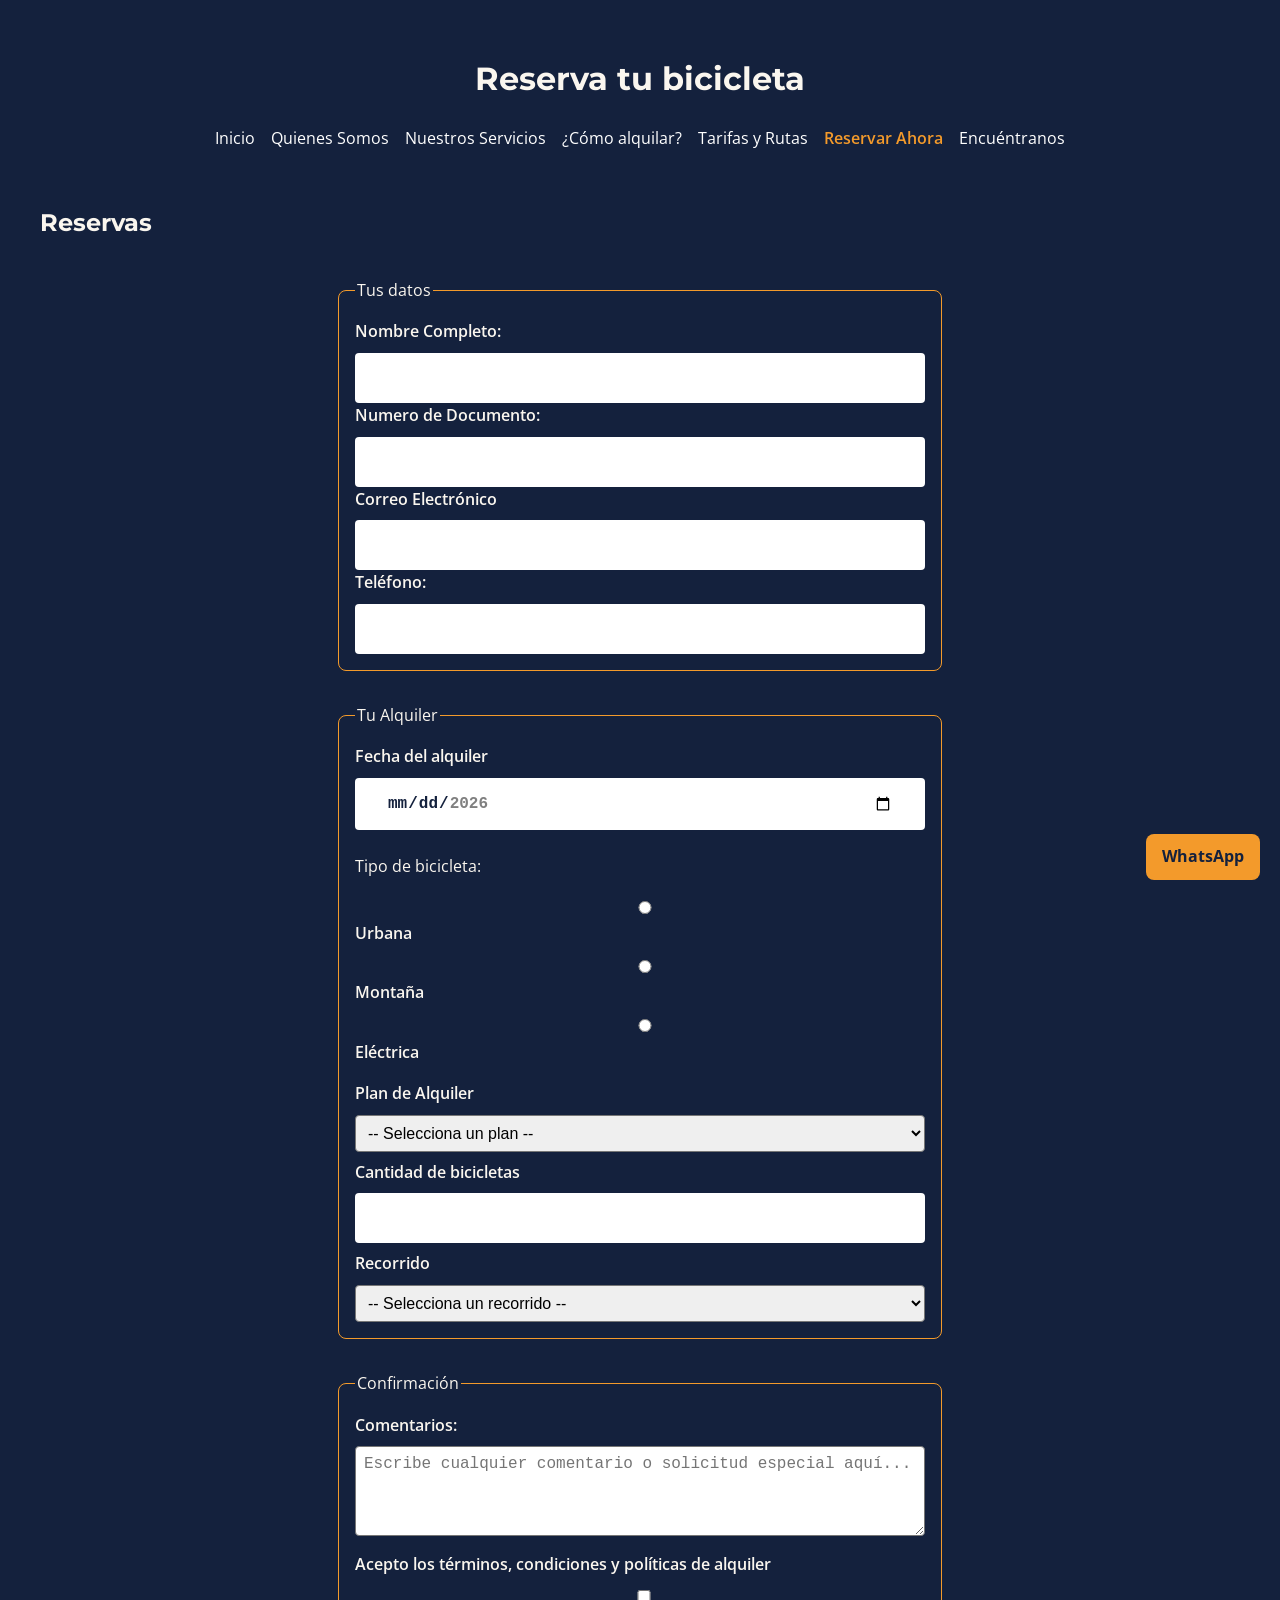
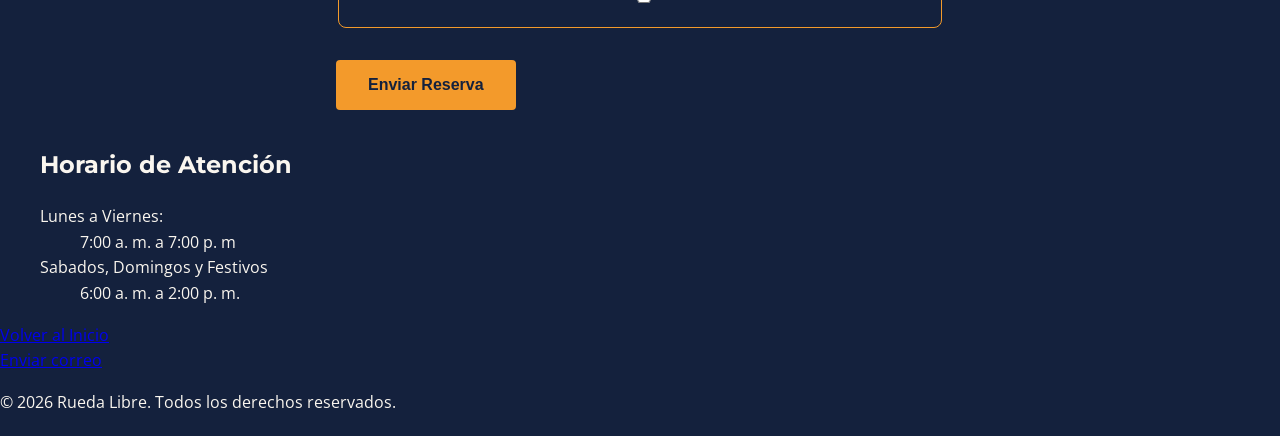
==== paginas/reservas.html @ 311f5eb1 "style: v1.0 Organiza Tarjetas y Horarios" ====
<!doctype html>
<html lang="es">

<head>
    <meta charset="UTF-8" />
    <meta name="viewport" content="width=device-width, initial-scale=1.0" />
    <title>Reservas</title>

    <!-- Montserrat Font -->
    <link rel="preconnect" href="https://fonts.googleapis.com">
    <link rel="preconnect" href="https://fonts.gstatic.com" crossorigin>
    <link href="https://fonts.googleapis.com/css2?family=Montserrat:ital,wght@0,100..900;1,100..900&display=swap" rel="stylesheet">

    <!-- Open Sans Font -->
    <link rel="preconnect" href="https://fonts.googleapis.com">
    <link rel="preconnect" href="https://fonts.gstatic.com" crossorigin>
    <link href="https://fonts.googleapis.com/css2?family=Montserrat:ital,wght@0,100..900;1,100..900&family=Open+Sans:ital,wght@0,300..800;1,300..800&display=swap" rel="stylesheet">

    <link rel="stylesheet" href="../css/styles.css">
</head>

<body>
    <header>
        <h1>Reserva tu bicicleta</h1>
        <nav>
            <ul id="menu">
                <li><a href="../index.html">Inicio</a></li>
                <li><a href="../#quienes-somos">Quienes Somos</a></li>
                <li><a href="../#servicios"> Nuestros Servicios</a></li>
                <li><a href="../#como-alquilar">¿Cómo alquilar?</a></li>
                <li><a href="./tarifas.html">Tarifas y Rutas</a></li>
                <li><a href="./reservas.html" class="active">Reservar Ahora</a></li>
                <li><a href="../#encuentranos">Encuéntranos</a></li>
            </ul>
        </nav>
    </header>
    <main id="reservas">
        

        <section id="form-reservas">
            <h2>Reservas</h2>
            <form action="#" method="post">
                <!-- Grupo 1 / Fieldset1 -->
                <fieldset>
                    <legend>Tus datos</legend>
                    <div>
                        <label for="name">Nombre Completo:</label>
                        <input type="text" id="name" name="name" minlength="3" pattern="[A-Za-zÁ-Úá-úñÑ\s]+"  />

                        <label for="id">Numero de Documento:</label>
                        <input type="text" id="id" name="id " minlength="6" maxlength="10" pattern="[0-9]+"  required />
                        <br />
                        <label for="email">Correo Electrónico</label>
                        <input type="email" id="email" name="email" required />

                        <label for="telefono">Teléfono:</label>
                        <input type="tel" id="telefono" name="telefono" maxlength="10" pattern="3[0-9]{9}" required/>
                    </div>

                    <!-- Grupo 1 / Fieldset1 -->
                </fieldset>




                <!-- Grupo 2 / Fieldset2 -->
                <fieldset>
                    <legend>Tu Alquiler</legend>
                    <div><label for="date">Fecha del alquiler</label>
                        <input type="date" id="date" name="date" min="2026-10-22" max="2026-11-19" required>
                    </div>

                    <!-- Urbana/Mountain/Electric 1 of the 3 -->
                    <div>
                        <p>Tipo de bicicleta:</p>
                        <label for="bici-urbana">
                        <input type="radio" id="bici-urbana" name="tipoBici" required> Urbana
                        </label>
                        <label for="bici-montana">
                        <input type="radio" id="bici-montana" name="tipoBici" required> Montaña
                        </label>
                        <label for="bici-electrica">
                        <input type="radio" id="bici-electrica" name="tipoBici" required> Eléctrica
                        </label>
                    </div>
                    <!-- Plan Alquiler /  -->
                    <div>
                        <label for="plan-alquiler">Plan de Alquiler</label>
                        <select name="planAlquiler" id="plan-alquiler" required>
                            <option value="">-- Selecciona un plan --</option>
                            <option value="1hora">1 hora</option>
                            <option value="medio-dia">Medio día (4h)</option>
                            <option value="dia-completo">Día Completo</option>
                        </select>
                    </div>
                    <!-- Cantidad de bicicletas -->
                    <div>
                        <label for="cantidad-bicicletas">Cantidad de bicicletas</label>
                        <input type="number" id="cantidad-bicicletas" name="cantidadBicicletas" min="1" max="6" required>
                    </div>
                    <!-- Recorrido -->
                    <div>
                        <label for="recorrido">Recorrido</label>
                        <select name="recorrido" id="recorrido" required>
                            <option value="">-- Selecciona un recorrido --</option>
                            <option value="ruta-1">Río y Parques</option>
                            <option value="ruta-2">Sabores de Barrio</option>
                            <option value="ruta-3">Reto Las Palmas</option>
                        </select>
                    </div>
                    
                    

                </fieldset>
                <!-- Grupo 3 / Fieldset3 -->
                <fieldset>
                    <legend>Confirmación</legend>
                    <div>
                        <label for="comentarios">Comentarios:</label>
                        <textarea id="comentarios" name="comentarios" rows="4" placeholder="Escribe cualquier comentario o solicitud especial aquí..." maxlength="300"></textarea>
                    </div>

                    <div>
                        <label for="terminos">Acepto los términos, condiciones y políticas de alquiler</label>
                        <input type="checkbox" id="terminos"        name="terminos" required> 
                    </div>

                    

                </fieldset>

                <div class="confirmar-form">
                    <button type="submit">Enviar Reserva</button>
                </div>
                
            </form>
        </section>
        <aside>
            <h2>Horario de Atención</h2>
            <dl>
                <dt>Lunes a Viernes:</dt>
                <dd>7:00 a. m. a 7:00 p. m</dd>

                <dt>Sabados, Domingos y Festivos</dt>
                <dd>6:00 a. m. a 2:00 p. m.</dd>
            </dl>
        </aside>
    </main>
    <label for=""></label>
    <footer>
        <nav>
            <a href="../index.html">Volver al Inicio</a>
        </nav>
        <a href="mailto:juanxxcastaneda71@gmail.com">Enviar correo</a>
        <p>© 2026 Rueda Libre. Todos los derechos reservados.</p>
    </footer>

    <a href="https://wa.me/573000000000" target="_blank" rel="noopener noreferrer" class="whatsapp-flotante">
    WhatsApp
    </a>
</body>

</html>
---- css/styles.css ----
/* Variables */

:root {
    --color-principal: #14213D;
    
    --color-secundario: #ffffff; 
    --color-texto: #FAF6EF;
    
    --botones-enlaces-titulos-encabezados: #F39A2B ; 

    

    --fuente-principal: 'Montserrat', Arial, sans-serif;
    --fuente-secundaria: 'Open Sans', Arial, sans-serif;

    --espacio-pequeno: 0.5rem;
    --espacio-mediano: 1rem;
    --espacio-grande: 2rem;
    
}

*, *::before, *::after {
    box-sizing: border-box;
}

body{
    margin: 0;
    font-family: var(--fuente-secundaria);
    color: var(--color-texto);
    background-color:var(--color-principal); ;
    line-height:1.6;
    
}
/* Portada */
header{
    padding: var(--espacio-mediano);
}
 /* Nav Var Links */
header a{
    color: var(--color-secundario);
}

/*  Titulos */

h1,h2,h3{
    font-family: var(--fuente-principal);
}

/* Menu */
#menu a{
    text-decoration: none;
}

#menu a.active { color: var(--botones-enlaces-titulos-encabezados); font-weight: 600; }

/* Menu Pseudoclases */
#menu a:hover{
    color: var(--botones-enlaces-titulos-encabezados);
    text-decoration: underline;
}

#menu a:focus{
    outline: 2px solid var(--botones-enlaces-titulos-encabezados);
    background-color: var(--color-principal);

}


.btn-cta{
    display: inline-block;
    padding: 12px 24px;
    background-color: var(--botones-enlaces-titulos-encabezados); 
    color: var(--color-principal); 
    font-weight: 700;
    text-decoration: none;
    border-radius: 4px;
    
}

/* Botones de llamada a la acción */
.btn-cta:hover{
    background-color: var(--color-secundario);
    color: var(--color-principal);
}

.btn-cta:focus{
    outline: 2px solid var(--botones-enlaces-titulos-encabezados);
    background-color: var(--color-principal);
    color: var(--color-secundario);
}   

/* Inputs Pseudoclases*/
input:focus, select:focus, textarea:focus {
    outline: none;

    border-color: var(--botones-enlaces-titulos-encabezados);

}


input[type="radio"]:focus{
    outline: 2px solid var(--botones-enlaces-titulos-encabezados);
    accent-color:var (--botones-enlaces-titulos-encabezados);
}


main{
    max-width: 75rem;
    margin-left: auto;
    margin-right: auto;
}
/* Portada  */
header {
    
    display: flex;
    flex-direction: column;
    justify-content: top; 
    align-items: center;     
    text-align: center;      
    padding: var(--espacio-grande) var(--espacio-mediano);
}

header .portada{
    min-height: 100dvh;
    display: flex;
    flex-direction: column;
    justify-content: top; 
    align-items: center;     
    text-align: center;      
    padding: var(--espacio-grande) var(--espacio-mediano);
}

/* Servicios y Tarjetas */

#servicios{
    margin-top: var(--espacio-mediano);
    padding-inline: var(--espacio-mediano);
}

#servicios h2{
    text-align: center;
    margin-bottom: var(--espacio-grande);
}

#servicios .tarjetas-container{
    display: grid;
    grid-template-columns: repeat(auto-fit, minmax(280px, 1fr));
    gap: var(--espacio-grande);
}

#servicios article{
    padding: var(--espacio-mediano);
    gap: var(--espacio-grande);
    border: 1px solid var(--botones-enlaces-titulos-encabezados);
    border-radius: 8px;
}

#servicios article img {
    width: 100%;
    height: auto;
    margin-top: var(--espacio-mediano);
    border-radius: 8px;
    padding: var(--espacio-mediano);

    
}

/* Tablas */

.tarifas-rutas-container {
    width: 100%;
    border-collapse: collapse; 
    margin-block: var(--espacio-grande);
    font-size: 1rem;
    text-align: left;
}

table {
    width: 100%;
    border-collapse: collapse; 
    margin-block: var(--espacio-grande);
    font-size: 1rem;
    text-align: left;
}

th {
    background-color: var(--color-primario, #14213D); 
    color: #ffffff; 
    padding: var(--espacio-mediano);
    font-weight: 600;
    border: 1px solid var(--color-borde, #5B6470);
}

tbody {
    background-color: var(--color-secundario, #14213D); 
    color: var(--color-principal, #FAF6EF); 
    padding: var(--espacio-mediano);
    font-weight: 600;
    border: 1px solid var(--color-borde, #5B6470);
}

td {
    padding: var(--espacio-pequeno) var(--espacio-mediano); 
    border: 1px solid var(--color-borde, #5B6470); 
}


/* Formulario */


form {
    display: flex;
    flex-direction: column;
    gap: var(--espacio-grande); 
    max-width: 40rem;
    margin: 0 auto;
    padding: var(--espacio-mediano);
}

fieldset {
    display: flex;
    flex-direction: column;
    gap: var(--espacio-pequeno);
    border: 1px solid var(--botones-enlaces-titulos-encabezados);
    border-radius: 8px;
    padding: var(--espacio-mediano);
}

label {
    display: block; 
    font-weight: 600;
    margin-bottom: var(--espacio-pequeno);
}

input,
select,
textarea {
    width: 100%; 
    padding: var(--espacio-pequeno);
    border-radius: 4px;
    font-size: 1rem;
}

button, 
input,
.btn-enviar {
    padding: var(--espacio-mediano) var(--espacio-grande); 
    background-color: var(--color-secundario);
    color: var(--color-principal);
    border: none;
    border-radius: 4px;
    font-size: 1rem;
    font-weight: bold;
}



button{
    background-color: var(--botones-enlaces-titulos-encabezados);
    cursor: pointer;
}

button:hover {
    background-color: var(--color-secundario);
}

button:focus{
    outline: 2px solid var(--botones-enlaces-titulos-encabezados);
    background-color: var(--color-principal);
    color: var(--color-secundario);
}

/* Menu de Navegación */
header nav ul, 
.menu-navegacion {
    display: flex;    
    flex-direction: row;  
    justify-content: center;
    align-items: center;    
    gap: var(--espacio-mediano); 
    list-style: none;      
    padding: 0;
    margin: 0;
}

/* Nueva etiqueta bicicletas electricas */
.etiqueta-nuevo {
    position: relative;
    top: 0;
    right: 0;
    background-color: var(--botones-enlaces-titulos-encabezados);
    color: #ffffff;
    font-size: 0.75rem;
    font-weight: 600;
    text-transform: uppercase;
    padding: var(--espacio-pequeno) var(--espacio-mediano);
    border-bottom-left-radius: 8px;
    border-radius: 4px;
}

/* Whatsapp */
.whatsapp-flotante {
    position: fixed;
    bottom: 20px;
    right: 20px;
    background-color: var(--botones-enlaces-titulos-encabezados);
    color: var(--color-principal);
    padding: 10px 16px;
    border-radius: 8px;
    text-decoration: none;
    font-weight: bold;
    z-index: 1000;
}
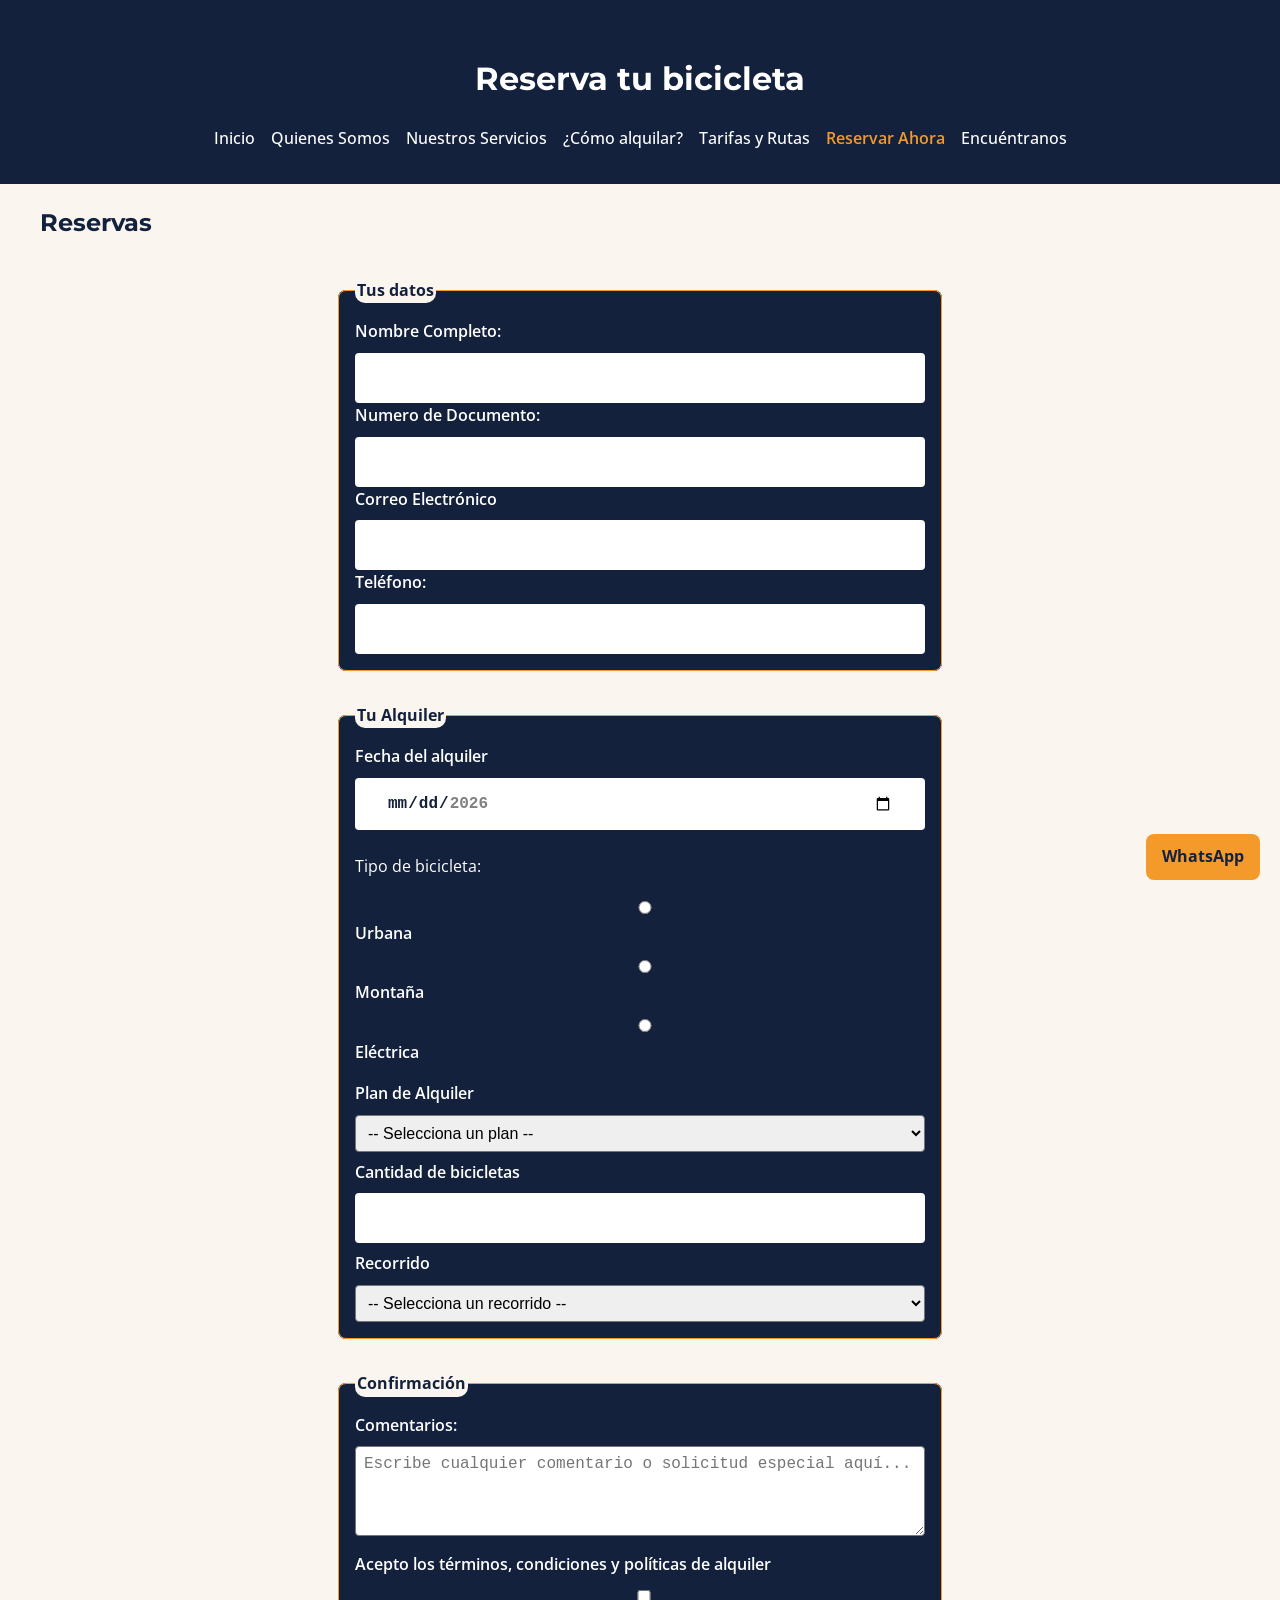
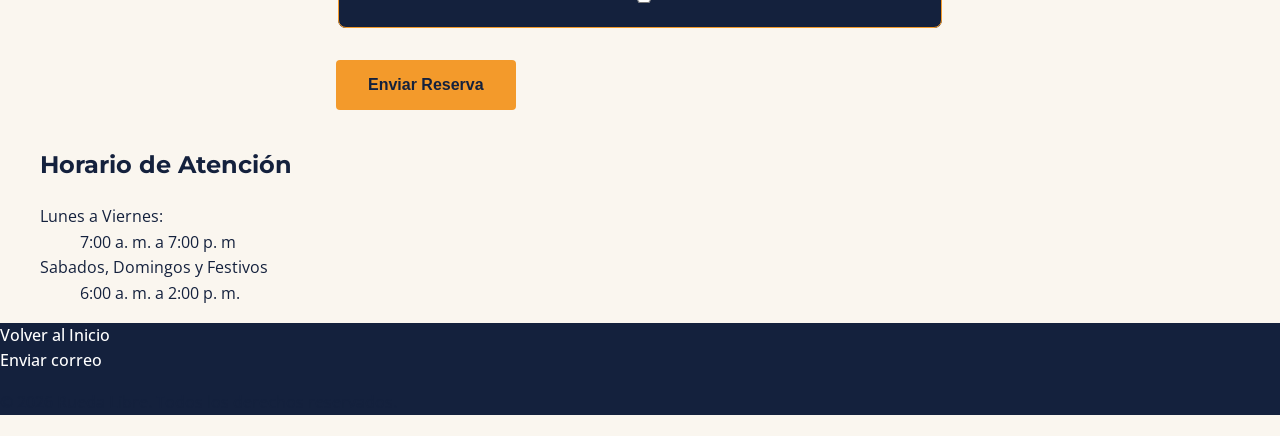
==== commit 491442ec: "style:Agrega estilos al header" ====
--- a/paginas/reservas.html
+++ b/paginas/reservas.html
@@ -41,7 +41,7 @@
             <h2>Reservas</h2>
             <form action="#" method="post">
                 <!-- Grupo 1 / Fieldset1 -->
-                <fieldset>
+                <fieldset class="tarjetas-form">
                     <legend>Tus datos</legend>
                     <div>
                         <label for="name">Nombre Completo:</label>
--- a/css/styles.css
+++ b/css/styles.css
@@ -26,8 +26,8 @@
 body{
     margin: 0;
     font-family: var(--fuente-secundaria);
-    color: var(--color-texto);
-    background-color:var(--color-principal); ;
+    color: var(--color-principal);
+    background-color:var(--color-texto); ;
     line-height:1.6;
     
 }
@@ -37,7 +37,7 @@
 }
  /* Nav Var Links */
 header a{
-    color: var(--color-secundario);
+    color: var(--color-principal);
 }
 
 /*  Titulos */
@@ -49,6 +49,8 @@
 /* Menu */
 #menu a{
     text-decoration: none;
+    color: var(--color-secundario);
+    font-weight: 500;
 }
 
 #menu a.active { color: var(--botones-enlaces-titulos-encabezados); font-weight: 600; }
@@ -79,8 +81,8 @@
 
 /* Botones de llamada a la acción */
 .btn-cta:hover{
-    background-color: var(--color-secundario);
-    color: var(--color-principal);
+    background-color: var(--color-principal);
+    color: var(--color-secundario);
 }
 
 .btn-cta:focus{
@@ -111,7 +113,8 @@
 }
 /* Portada  */
 header {
-    
+    background-color: var(--color-principal);
+    color: var(--color-secundario);
     display: flex;
     flex-direction: column;
     justify-content: top; 
@@ -121,6 +124,7 @@
 }
 
 header .portada{
+    
     min-height: 100dvh;
     display: flex;
     flex-direction: column;
@@ -153,17 +157,21 @@
     gap: var(--espacio-grande);
     border: 1px solid var(--botones-enlaces-titulos-encabezados);
     border-radius: 8px;
+    background-color: var(--color-principal);
+    color: var(--color-secundario);
 }
 
 #servicios article img {
     width: 100%;
     height: auto;
     margin-top: var(--espacio-mediano);
-    border-radius: 8px;
-    padding: var(--espacio-mediano);
-
-    
-}
+    border-radius: 28px;
+    padding: var(--espacio-mediano);
+    
+    
+}
+
+
 
 /* Tablas */
 
@@ -196,12 +204,12 @@
     color: var(--color-principal, #FAF6EF); 
     padding: var(--espacio-mediano);
     font-weight: 600;
-    border: 1px solid var(--color-borde, #5B6470);
+    border: 1px solid var(--color-borde);
 }
 
 td {
     padding: var(--espacio-pequeno) var(--espacio-mediano); 
-    border: 1px solid var(--color-borde, #5B6470); 
+    border: 1px solid var(--color-principal); 
 }
 
 
@@ -218,6 +226,8 @@
 }
 
 fieldset {
+    background-color: var(--color-principal);
+    color: var(--color-secundario);
     display: flex;
     flex-direction: column;
     gap: var(--espacio-pequeno);
@@ -226,10 +236,20 @@
     padding: var(--espacio-mediano);
 }
 
+
+
 label {
     display: block; 
     font-weight: 600;
     margin-bottom: var(--espacio-pequeno);
+    
+}
+
+legend{
+    color: var(--color-principal);
+    background-color: var(--color-texto);
+    font-weight: 700;
+    border-radius: 10px;
 }
 
 input,
@@ -311,3 +331,31 @@
     font-weight: bold;
     z-index: 1000;
 }
+
+.whatsapp-flotante:hover{
+    outline: 2px solid var(--botones-enlaces-titulos-encabezados);
+    background-color: var(--color-principal);
+    color: var(--color-secundario);
+}
+
+footer{
+    background-color: var(--color-principal);
+    font-weight: 500;
+}
+
+footer a {
+    text-decoration: none;
+    color: var(--color-secundario);
+}
+
+
+footer a.active:hover {
+    color: var(--botones-enlaces-titulos-encabezados);
+    text-decoration: underline;
+}
+
+footer a.active:focus {
+    outline: 2px solid var(--botones-enlaces-titulos-encabezados);
+    background-color: var(--color-principal);
+}
+
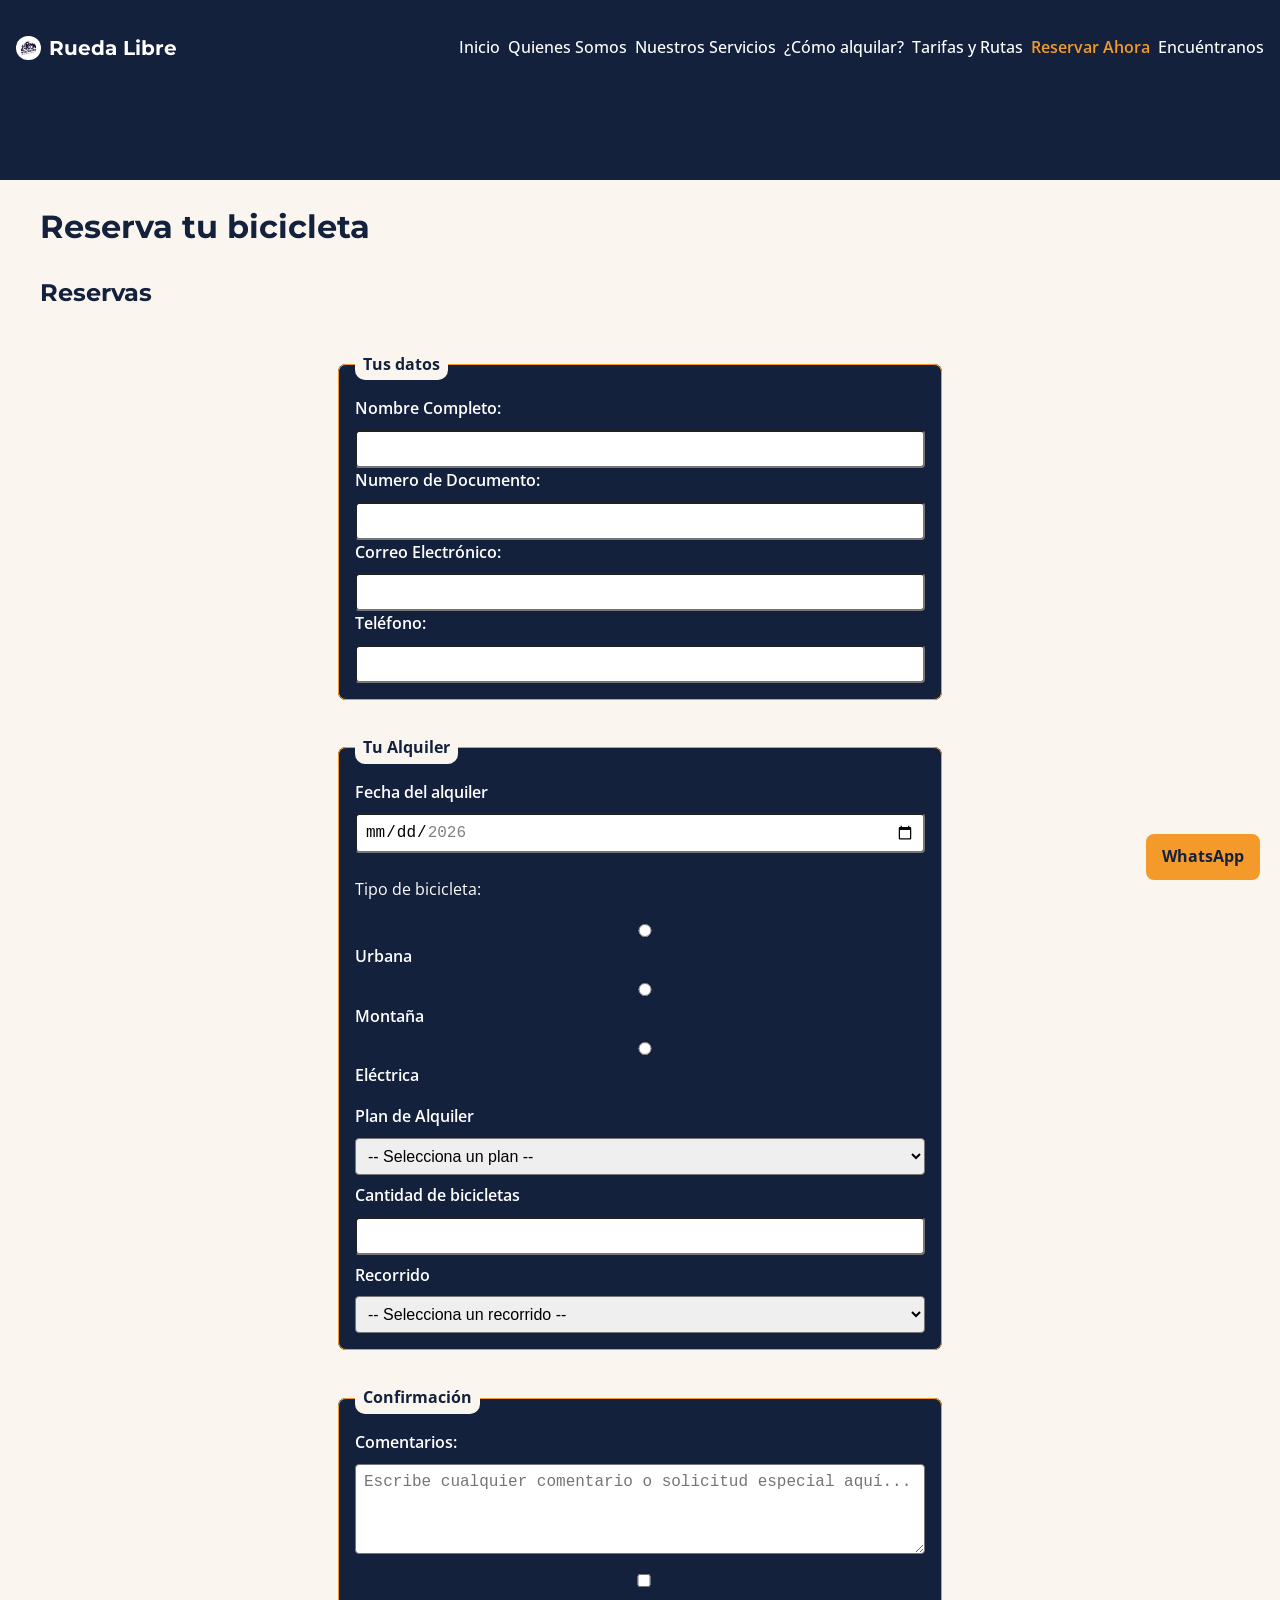
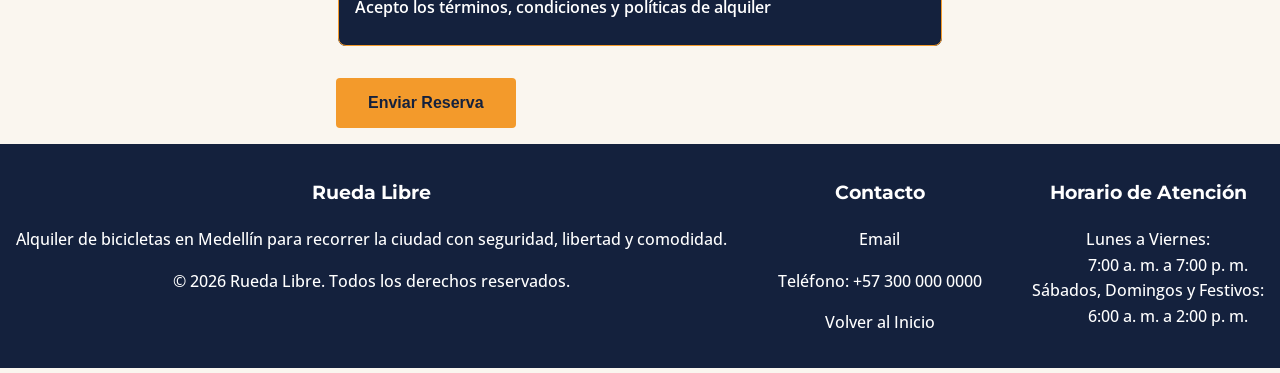
==== commit 590c6ec3: "styles:Organiza el header y el footer" ====
--- a/paginas/reservas.html
+++ b/paginas/reservas.html
@@ -4,14 +4,8 @@
 <head>
     <meta charset="UTF-8" />
     <meta name="viewport" content="width=device-width, initial-scale=1.0" />
-    <title>Reservas</title>
+    <title>Reservas - Rueda Libre</title>
 
-    <!-- Montserrat Font -->
-    <link rel="preconnect" href="https://fonts.googleapis.com">
-    <link rel="preconnect" href="https://fonts.gstatic.com" crossorigin>
-    <link href="https://fonts.googleapis.com/css2?family=Montserrat:ital,wght@0,100..900;1,100..900&display=swap" rel="stylesheet">
-
-    <!-- Open Sans Font -->
     <link rel="preconnect" href="https://fonts.googleapis.com">
     <link rel="preconnect" href="https://fonts.gstatic.com" crossorigin>
     <link href="https://fonts.googleapis.com/css2?family=Montserrat:ital,wght@0,100..900;1,100..900&family=Open+Sans:ital,wght@0,300..800;1,300..800&display=swap" rel="stylesheet">
@@ -20,70 +14,68 @@
 </head>
 
 <body>
-    <header>
+    <header class="portada">
+        <div class="barra-superior">
+            <a href="../index.html" class="logo">
+                <img src="../img/logo.avif" alt="Logo"> Rueda Libre
+            </a>
+
+            <nav class="menu-navegacion">
+                <ul id="menu">
+                    <li><a href="../index.html">Inicio</a></li>
+                    <li><a href="../#quienes-somos">Quienes Somos</a></li>
+                    <li><a href="../#servicios">Nuestros Servicios</a></li>
+                    <li><a href="../#como-alquilar">¿Cómo alquilar?</a></li>
+                    <li><a href="./tarifas.html">Tarifas y Rutas</a></li>
+                    <li><a href="./reservas.html" class="active">Reservar Ahora</a></li>
+                    <li><a href="../#encuentranos">Encuéntranos</a></li>
+                </ul>
+            </nav>
+        </div>
+    </header>
+
+    <main id="reservas">
         <h1>Reserva tu bicicleta</h1>
-        <nav>
-            <ul id="menu">
-                <li><a href="../index.html">Inicio</a></li>
-                <li><a href="../#quienes-somos">Quienes Somos</a></li>
-                <li><a href="../#servicios"> Nuestros Servicios</a></li>
-                <li><a href="../#como-alquilar">¿Cómo alquilar?</a></li>
-                <li><a href="./tarifas.html">Tarifas y Rutas</a></li>
-                <li><a href="./reservas.html" class="active">Reservar Ahora</a></li>
-                <li><a href="../#encuentranos">Encuéntranos</a></li>
-            </ul>
-        </nav>
-    </header>
-    <main id="reservas">
-        
-
         <section id="form-reservas">
             <h2>Reservas</h2>
             <form action="#" method="post">
-                <!-- Grupo 1 / Fieldset1 -->
                 <fieldset class="tarjetas-form">
                     <legend>Tus datos</legend>
                     <div>
                         <label for="name">Nombre Completo:</label>
-                        <input type="text" id="name" name="name" minlength="3" pattern="[A-Za-zÁ-Úá-úñÑ\s]+"  />
+                        <input type="text" id="name" name="name" minlength="3" pattern="[A-Za-zÁ-Úá-úñÑ\s]+" required />
 
                         <label for="id">Numero de Documento:</label>
-                        <input type="text" id="id" name="id " minlength="6" maxlength="10" pattern="[0-9]+"  required />
-                        <br />
-                        <label for="email">Correo Electrónico</label>
+                        <input type="text" id="id" name="id" minlength="6" maxlength="10" pattern="[0-9]+" required />
+
+                        <label for="email">Correo Electrónico:</label>
                         <input type="email" id="email" name="email" required />
 
                         <label for="telefono">Teléfono:</label>
-                        <input type="tel" id="telefono" name="telefono" maxlength="10" pattern="3[0-9]{9}" required/>
+                        <input type="tel" id="telefono" name="telefono" maxlength="10" pattern="3[0-9]{9}" required />
                     </div>
-
-                    <!-- Grupo 1 / Fieldset1 -->
                 </fieldset>
 
-
-
-
-                <!-- Grupo 2 / Fieldset2 -->
                 <fieldset>
                     <legend>Tu Alquiler</legend>
-                    <div><label for="date">Fecha del alquiler</label>
+                    <div>
+                        <label for="date">Fecha del alquiler</label>
                         <input type="date" id="date" name="date" min="2026-10-22" max="2026-11-19" required>
                     </div>
 
-                    <!-- Urbana/Mountain/Electric 1 of the 3 -->
                     <div>
                         <p>Tipo de bicicleta:</p>
                         <label for="bici-urbana">
-                        <input type="radio" id="bici-urbana" name="tipoBici" required> Urbana
+                            <input type="radio" id="bici-urbana" name="tipoBici" required> Urbana
                         </label>
                         <label for="bici-montana">
-                        <input type="radio" id="bici-montana" name="tipoBici" required> Montaña
+                            <input type="radio" id="bici-montana" name="tipoBici" required> Montaña
                         </label>
                         <label for="bici-electrica">
-                        <input type="radio" id="bici-electrica" name="tipoBici" required> Eléctrica
+                            <input type="radio" id="bici-electrica" name="tipoBici" required> Eléctrica
                         </label>
                     </div>
-                    <!-- Plan Alquiler /  -->
+
                     <div>
                         <label for="plan-alquiler">Plan de Alquiler</label>
                         <select name="planAlquiler" id="plan-alquiler" required>
@@ -93,12 +85,12 @@
                             <option value="dia-completo">Día Completo</option>
                         </select>
                     </div>
-                    <!-- Cantidad de bicicletas -->
+
                     <div>
                         <label for="cantidad-bicicletas">Cantidad de bicicletas</label>
                         <input type="number" id="cantidad-bicicletas" name="cantidadBicicletas" min="1" max="6" required>
                     </div>
-                    <!-- Recorrido -->
+
                     <div>
                         <label for="recorrido">Recorrido</label>
                         <select name="recorrido" id="recorrido" required>
@@ -108,11 +100,8 @@
                             <option value="ruta-3">Reto Las Palmas</option>
                         </select>
                     </div>
-                    
-                    
+                </fieldset>
 
-                </fieldset>
-                <!-- Grupo 3 / Fieldset3 -->
                 <fieldset>
                     <legend>Confirmación</legend>
                     <div>
@@ -121,42 +110,49 @@
                     </div>
 
                     <div>
-                        <label for="terminos">Acepto los términos, condiciones y políticas de alquiler</label>
-                        <input type="checkbox" id="terminos"        name="terminos" required> 
+                        <label for="terminos">
+                            <input type="checkbox" id="terminos" name="terminos" required> Acepto los términos, condiciones y políticas de alquiler
+                        </label>
                     </div>
-
-                    
-
                 </fieldset>
 
                 <div class="confirmar-form">
                     <button type="submit">Enviar Reserva</button>
                 </div>
-                
             </form>
         </section>
-        <aside>
-            <h2>Horario de Atención</h2>
-            <dl>
-                <dt>Lunes a Viernes:</dt>
-                <dd>7:00 a. m. a 7:00 p. m</dd>
+    </main>
 
-                <dt>Sabados, Domingos y Festivos</dt>
-                <dd>6:00 a. m. a 2:00 p. m.</dd>
-            </dl>
-        </aside>
-    </main>
-    <label for=""></label>
     <footer>
-        <nav>
-            <a href="../index.html">Volver al Inicio</a>
-        </nav>
-        <a href="mailto:juanxxcastaneda71@gmail.com">Enviar correo</a>
-        <p>© 2026 Rueda Libre. Todos los derechos reservados.</p>
+        <div class="footer-container">
+            <div class="footer-bloque">
+                <h3>Rueda Libre</h3>
+                <p>Alquiler de bicicletas en Medellín para recorrer la ciudad con seguridad, libertad y comodidad.</p>
+                <p>© 2026 Rueda Libre. Todos los derechos reservados.</p>
+            </div>
+
+            <div class="footer-bloque">
+                <h3>Contacto</h3>
+                <a href="mailto:juanxxcastaneda71@gmail.com">Email</a>
+                <p>Teléfono: +57 300 000 0000</p>
+                <p><a href="../index.html">Volver al Inicio</a></p>
+            </div>
+
+            <div class="footer-bloque">
+                <h3>Horario de Atención</h3>
+                <dl>
+                    <dt>Lunes a Viernes:</dt>
+                    <dd>7:00 a. m. a 7:00 p. m.</dd>
+
+                    <dt>Sábados, Domingos y Festivos:</dt>
+                    <dd>6:00 a. m. a 2:00 p. m.</dd>
+                </dl>
+            </div>
+        </div>
     </footer>
 
     <a href="https://wa.me/573000000000" target="_blank" rel="noopener noreferrer" class="whatsapp-flotante">
-    WhatsApp
+        WhatsApp
     </a>
 </body>
 
--- a/css/styles.css
+++ b/css/styles.css
@@ -8,8 +8,6 @@
     
     --botones-enlaces-titulos-encabezados: #F39A2B ; 
 
-    
-
     --fuente-principal: 'Montserrat', Arial, sans-serif;
     --fuente-secundaria: 'Open Sans', Arial, sans-serif;
 
@@ -27,33 +25,80 @@
     margin: 0;
     font-family: var(--fuente-secundaria);
     color: var(--color-principal);
-    background-color:var(--color-texto); ;
+    background-color:var(--color-texto);
     line-height:1.6;
-    
-}
-/* Portada */
-header{
-    padding: var(--espacio-mediano);
-}
- /* Nav Var Links */
-header a{
-    color: var(--color-principal);
-}
-
-/*  Titulos */
-
+}
+
+/* Portada y Encabezado Principal */
+header.portada{
+    background-color: var(--color-principal);
+    color: var(--color-secundario);
+    min-height: 20dvh;
+    display: flex;
+    flex-direction: column;
+    justify-content: space-between; /* Distribuye la barra arriba y el título abajo */
+    padding: var(--espacio-grande) var(--espacio-mediano);
+}
+
+/* Barra superior que contiene el logo y el menú en los extremos */
+.barra-superior {
+    width: 100%;
+    display: flex;
+    justify-content: space-between; 
+    align-items: center;        
+}
+
+.barra-superior .logo {
+    color: var(--color-secundario);
+    font-family: var(--fuente-principal);
+    font-size: 1.25rem;
+    font-weight: 700;
+    text-decoration: none;
+    white-space: nowrap; 
+    display: flex;
+    align-items: center;
+    gap: var(--espacio-pequeno);
+}
+
+.titulo-portada {
+    text-align: center;
+    margin: auto 0; 
+    font-size: 2.2rem;
+}
+
+
+.logo{
+    width: 20%;
+}
+
+.logo img{
+    width: 10%;
+    border-radius: 15px;
+}
+
+/* Titulos */
 h1,h2,h3{
     font-family: var(--fuente-principal);
 }
 
 /* Menu */
+#menu{
+    display: flex;
+    gap: var(--espacio-mediano);
+    flex-wrap: wrap;
+    gap: var(--espacio-pequeno);
+}
+
 #menu a{
     text-decoration: none;
     color: var(--color-secundario);
     font-weight: 500;
 }
 
-#menu a.active { color: var(--botones-enlaces-titulos-encabezados); font-weight: 600; }
+#menu a.active { 
+    color: var(--botones-enlaces-titulos-encabezados); 
+    font-weight: 600; 
+}
 
 /* Menu Pseudoclases */
 #menu a:hover{
@@ -64,9 +109,7 @@
 #menu a:focus{
     outline: 2px solid var(--botones-enlaces-titulos-encabezados);
     background-color: var(--color-principal);
-
-}
-
+}
 
 .btn-cta{
     display: inline-block;
@@ -76,7 +119,6 @@
     font-weight: 700;
     text-decoration: none;
     border-radius: 4px;
-    
 }
 
 /* Botones de llamada a la acción */
@@ -94,48 +136,21 @@
 /* Inputs Pseudoclases*/
 input:focus, select:focus, textarea:focus {
     outline: none;
-
     border-color: var(--botones-enlaces-titulos-encabezados);
-
-}
-
+}
 
 input[type="radio"]:focus{
     outline: 2px solid var(--botones-enlaces-titulos-encabezados);
-    accent-color:var (--botones-enlaces-titulos-encabezados);
-}
-
+    accent-color: var(--botones-enlaces-titulos-encabezados);
+}
 
 main{
     max-width: 75rem;
     margin-left: auto;
     margin-right: auto;
 }
-/* Portada  */
-header {
-    background-color: var(--color-principal);
-    color: var(--color-secundario);
-    display: flex;
-    flex-direction: column;
-    justify-content: top; 
-    align-items: center;     
-    text-align: center;      
-    padding: var(--espacio-grande) var(--espacio-mediano);
-}
-
-header .portada{
-    
-    min-height: 100dvh;
-    display: flex;
-    flex-direction: column;
-    justify-content: top; 
-    align-items: center;     
-    text-align: center;      
-    padding: var(--espacio-grande) var(--espacio-mediano);
-}
 
 /* Servicios y Tarjetas */
-
 #servicios{
     margin-top: var(--espacio-mediano);
     padding-inline: var(--espacio-mediano);
@@ -154,7 +169,6 @@
 
 #servicios article{
     padding: var(--espacio-mediano);
-    gap: var(--espacio-grande);
     border: 1px solid var(--botones-enlaces-titulos-encabezados);
     border-radius: 8px;
     background-color: var(--color-principal);
@@ -167,15 +181,10 @@
     margin-top: var(--espacio-mediano);
     border-radius: 28px;
     padding: var(--espacio-mediano);
-    
-    
-}
-
-
+}
 
 /* Tablas */
-
-.tarifas-rutas-container {
+.tarifas-rutas-container, table {
     width: 100%;
     border-collapse: collapse; 
     margin-block: var(--espacio-grande);
@@ -183,28 +192,20 @@
     text-align: left;
 }
 
-table {
-    width: 100%;
-    border-collapse: collapse; 
-    margin-block: var(--espacio-grande);
-    font-size: 1rem;
-    text-align: left;
-}
-
 th {
-    background-color: var(--color-primario, #14213D); 
+    background-color: var(--color-principal); 
     color: #ffffff; 
     padding: var(--espacio-mediano);
     font-weight: 600;
-    border: 1px solid var(--color-borde, #5B6470);
+    border: 1px solid #5B6470;
 }
 
 tbody {
-    background-color: var(--color-secundario, #14213D); 
-    color: var(--color-principal, #FAF6EF); 
+    background-color: var(--color-secundario); 
+    color: var(--color-principal); 
     padding: var(--espacio-mediano);
     font-weight: 600;
-    border: 1px solid var(--color-borde);
+    border: 1px solid #5B6470;
 }
 
 td {
@@ -212,10 +213,7 @@
     border: 1px solid var(--color-principal); 
 }
 
-
 /* Formulario */
-
-
 form {
     display: flex;
     flex-direction: column;
@@ -236,13 +234,10 @@
     padding: var(--espacio-mediano);
 }
 
-
-
 label {
     display: block; 
     font-weight: 600;
     margin-bottom: var(--espacio-pequeno);
-    
 }
 
 legend{
@@ -250,6 +245,7 @@
     background-color: var(--color-texto);
     font-weight: 700;
     border-radius: 10px;
+    padding: 0.2rem 0.5rem;
 }
 
 input,
@@ -262,7 +258,7 @@
 }
 
 button, 
-input,
+input[type="submit"],
 .btn-enviar {
     padding: var(--espacio-mediano) var(--espacio-grande); 
     background-color: var(--color-secundario);
@@ -272,8 +268,6 @@
     font-size: 1rem;
     font-weight: bold;
 }
-
-
 
 button{
     background-color: var(--botones-enlaces-titulos-encabezados);
@@ -305,16 +299,12 @@
 
 /* Nueva etiqueta bicicletas electricas */
 .etiqueta-nuevo {
-    position: relative;
-    top: 0;
-    right: 0;
     background-color: var(--botones-enlaces-titulos-encabezados);
     color: #ffffff;
     font-size: 0.75rem;
     font-weight: 600;
     text-transform: uppercase;
     padding: var(--espacio-pequeno) var(--espacio-mediano);
-    border-bottom-left-radius: 8px;
     border-radius: 4px;
 }
 
@@ -341,6 +331,9 @@
 footer{
     background-color: var(--color-principal);
     font-weight: 500;
+    padding: var(--espacio-mediano);
+    text-align: center;
+    color: var(--color-secundario);
 }
 
 footer a {
@@ -348,14 +341,14 @@
     color: var(--color-secundario);
 }
 
-
-footer a.active:hover {
+footer a:hover {
     color: var(--botones-enlaces-titulos-encabezados);
     text-decoration: underline;
 }
 
-footer a.active:focus {
-    outline: 2px solid var(--botones-enlaces-titulos-encabezados);
-    background-color: var(--color-principal);
-}
-
+.footer-container{
+    display: flex;
+    justify-content: space-between;
+    
+    gap: var(--espacio-grande);
+}
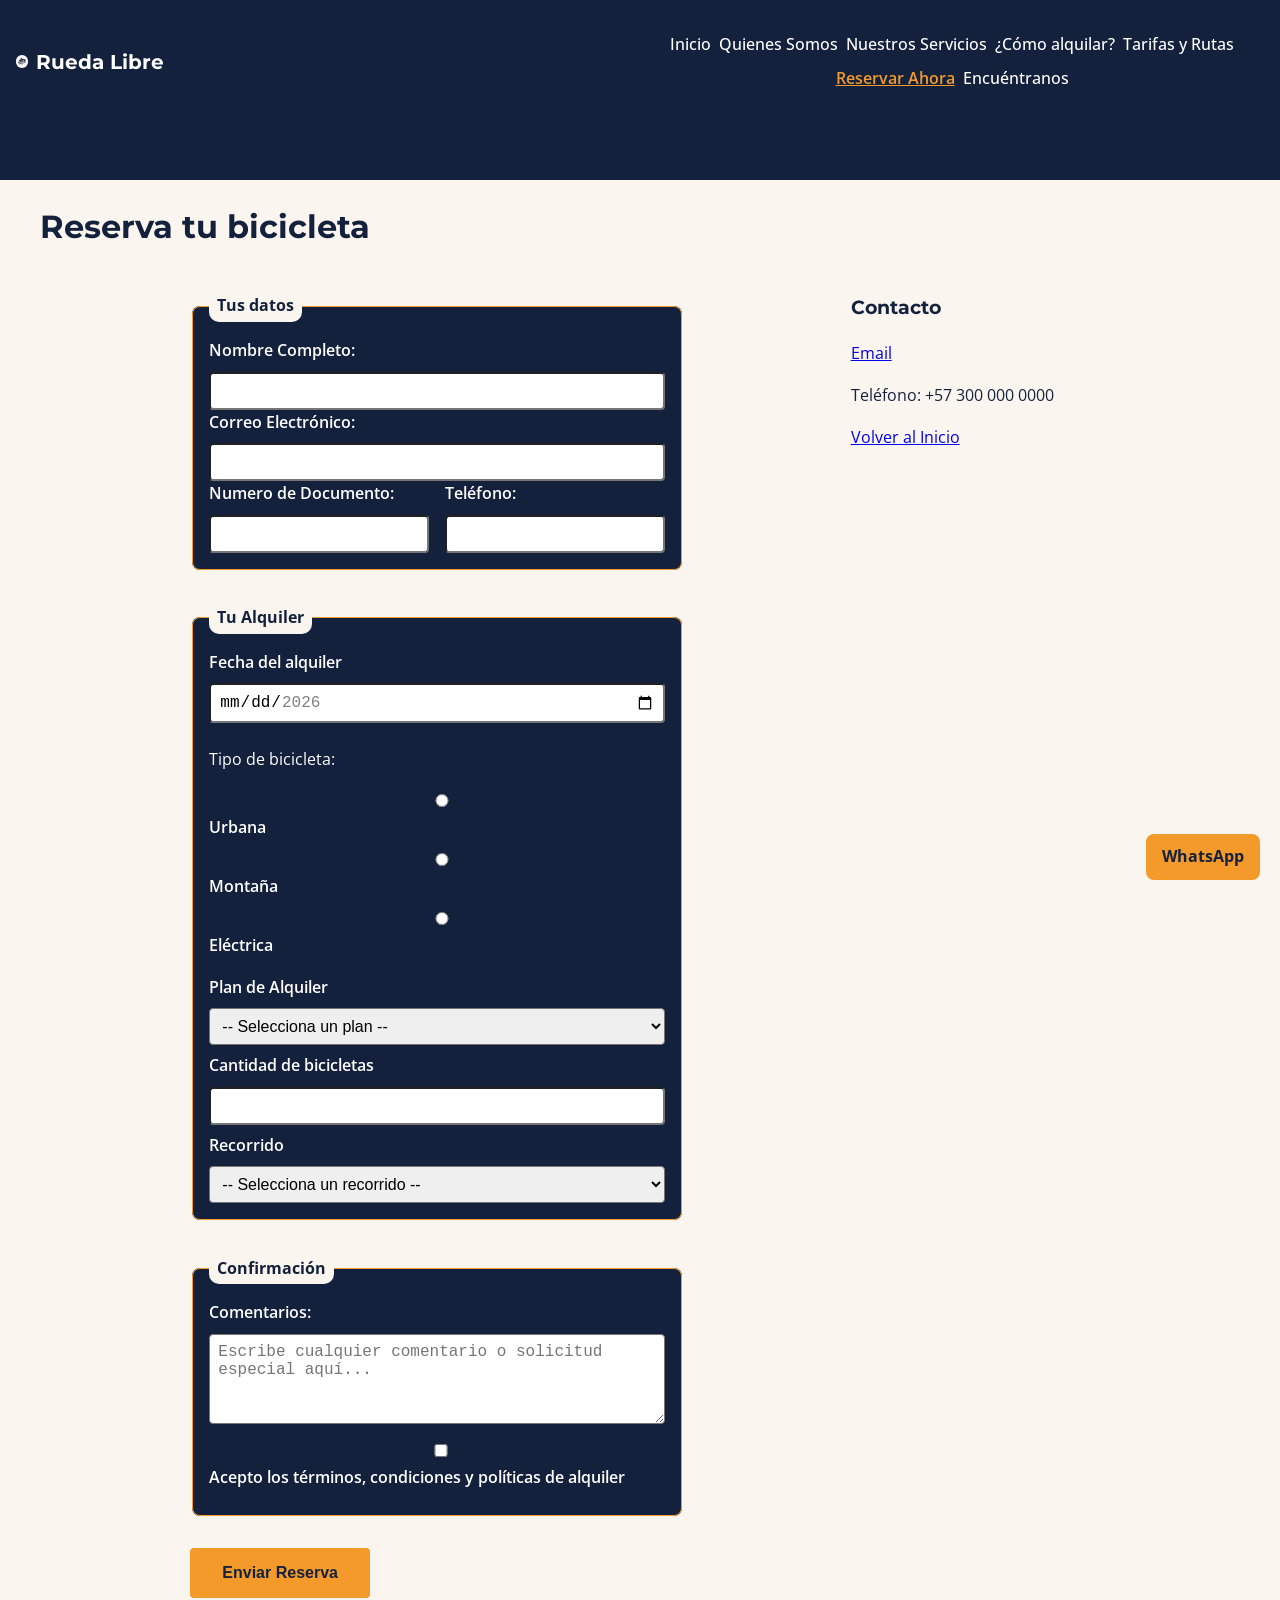
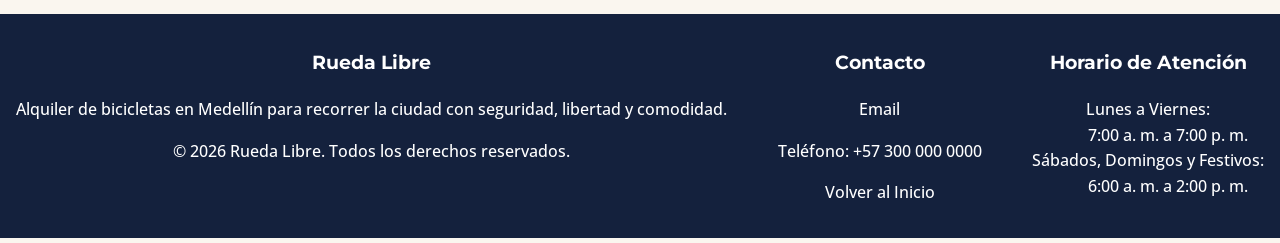
==== commit ed11310e: "feat:agrega nuevas secciones y la estiliza" ====
--- a/paginas/reservas.html
+++ b/paginas/reservas.html
@@ -35,92 +35,127 @@
     </header>
 
     <main id="reservas">
+
         <h1>Reserva tu bicicleta</h1>
-        <section id="form-reservas">
-            <h2>Reservas</h2>
-            <form action="#" method="post">
-                <fieldset class="tarjetas-form">
-                    <legend>Tus datos</legend>
-                    <div>
-                        <label for="name">Nombre Completo:</label>
-                        <input type="text" id="name" name="name" minlength="3" pattern="[A-Za-zÁ-Úá-úñÑ\s]+" required />
+        
+            <section id="form-reservas" class="reservas-container">
+                <div class="form-container">
+                    <form action="#" method="post">
+                    <fieldset class="tarjetas-form">
+                            <legend>Tus datos</legend>
+                            <div class="datos-container">
 
-                        <label for="id">Numero de Documento:</label>
-                        <input type="text" id="id" name="id" minlength="6" maxlength="10" pattern="[0-9]+" required />
+                            <label for="name">Nombre Completo:</label>
+                            <input type="text" id="name" name="name" minlength="3" pattern="[A-Za-zÁ-Úá-úñÑ\s]+"  required />
 
-                        <label for="email">Correo Electrónico:</label>
-                        <input type="email" id="email" name="email" required />
+                            <label for="email">Correo Electrónico:</label>
+                            <input type="email" id="email" name="email" required />
 
-                        <label for="telefono">Teléfono:</label>
-                        <input type="tel" id="telefono" name="telefono" maxlength="10" pattern="3[0-9]{9}" required />
+                            <div class="fila-campos">
+
+                                <div class="grupo-campo">
+                                    <label for="id">Numero de Documento:</label>
+                                    <input type="text" id="id" name="id" minlength="6" maxlength="10" pattern="[0-9]+" required />
+
+                                </div>
+
+                                <div class="grupo-campo">
+                                    <label for="telefono">Teléfono:</label>
+                                    <input type="tel" id="telefono" name="telefono" maxlength="10" pattern="3[0-9]{9}" required />
+                                </div>
+
+                                
+                                
+                            </div>
+
+                            
+
+                            
+
+                            
+
+                            
+
+                            
+                        </div>
+                    </fieldset>
+
+                    <fieldset class="tarjetas-form">
+                        <legend>Tu Alquiler</legend>
+                        <div>
+                            <label for="date">Fecha del alquiler</label>
+                            <input type="date" id="date" name="date" min="2026-10-22" max="2026-11-19" required>
+                        </div>
+
+                        <div>
+                            <p>Tipo de bicicleta:</p>
+                            <label for="bici-urbana">
+                                <input type="radio" id="bici-urbana" name="tipoBici" required> Urbana
+                            </label>
+                            <label for="bici-montana">
+                                <input type="radio" id="bici-montana" name="tipoBici" required> Montaña
+                            </label>
+                            <label for="bici-electrica">
+                                <input type="radio" id="bici-electrica" name="tipoBici" required> Eléctrica
+                            </label>
+                        </div>
+
+                        <div>
+                            <label for="plan-alquiler">Plan de Alquiler</label>
+                            <select name="planAlquiler" id="plan-alquiler" required>
+                                <option value="">-- Selecciona un plan --</option>
+                                <option value="1hora">1 hora</option>
+                                <option value="medio-dia">Medio día (4h)</option>
+                                <option value="dia-completo">Día Completo</option>
+                            </select>
+                        </div>
+
+                        <div>
+                            <label for="cantidad-bicicletas">Cantidad de bicicletas</label>
+                            <input type="number" id="cantidad-bicicletas" name="cantidadBicicletas" min="1" max="6" required>
+                        </div>
+
+                        <div>
+                            <label for="recorrido">Recorrido</label>
+                            <select name="recorrido" id="recorrido" required>
+                                <option value="">-- Selecciona un recorrido --</option>
+                                <option value="ruta-1">Río y Parques</option>
+                                <option value="ruta-2">Sabores de Barrio</option>
+                                <option value="ruta-3">Reto Las Palmas</option>
+                            </select>
+                        </div>
+                    </fieldset>
+
+                    <fieldset class="tarjetas-form">
+                        <legend>Confirmación</legend>
+                        <div>
+                            <label for="comentarios">Comentarios:</label>
+                            <textarea id="comentarios" name="comentarios" rows="4" placeholder="Escribe cualquier comentario o solicitud especial aquí..." maxlength="300"></textarea>
+                        </div>
+
+                        <div>
+                            <label for="terminos">
+                                <input type="checkbox" id="terminos" name="terminos" required> Acepto los términos, condiciones y políticas de alquiler
+                            </label>
+                        </div>
+                        </fieldset>
+
+                        <div class="confirmar-form">
+                        <button type="submit">Enviar Reserva</button>
                     </div>
-                </fieldset>
+                </form>
+            </div>
+            
 
-                <fieldset>
-                    <legend>Tu Alquiler</legend>
-                    <div>
-                        <label for="date">Fecha del alquiler</label>
-                        <input type="date" id="date" name="date" min="2026-10-22" max="2026-11-19" required>
-                    </div>
-
-                    <div>
-                        <p>Tipo de bicicleta:</p>
-                        <label for="bici-urbana">
-                            <input type="radio" id="bici-urbana" name="tipoBici" required> Urbana
-                        </label>
-                        <label for="bici-montana">
-                            <input type="radio" id="bici-montana" name="tipoBici" required> Montaña
-                        </label>
-                        <label for="bici-electrica">
-                            <input type="radio" id="bici-electrica" name="tipoBici" required> Eléctrica
-                        </label>
-                    </div>
-
-                    <div>
-                        <label for="plan-alquiler">Plan de Alquiler</label>
-                        <select name="planAlquiler" id="plan-alquiler" required>
-                            <option value="">-- Selecciona un plan --</option>
-                            <option value="1hora">1 hora</option>
-                            <option value="medio-dia">Medio día (4h)</option>
-                            <option value="dia-completo">Día Completo</option>
-                        </select>
-                    </div>
-
-                    <div>
-                        <label for="cantidad-bicicletas">Cantidad de bicicletas</label>
-                        <input type="number" id="cantidad-bicicletas" name="cantidadBicicletas" min="1" max="6" required>
-                    </div>
-
-                    <div>
-                        <label for="recorrido">Recorrido</label>
-                        <select name="recorrido" id="recorrido" required>
-                            <option value="">-- Selecciona un recorrido --</option>
-                            <option value="ruta-1">Río y Parques</option>
-                            <option value="ruta-2">Sabores de Barrio</option>
-                            <option value="ruta-3">Reto Las Palmas</option>
-                        </select>
-                    </div>
-                </fieldset>
-
-                <fieldset>
-                    <legend>Confirmación</legend>
-                    <div>
-                        <label for="comentarios">Comentarios:</label>
-                        <textarea id="comentarios" name="comentarios" rows="4" placeholder="Escribe cualquier comentario o solicitud especial aquí..." maxlength="300"></textarea>
-                    </div>
-
-                    <div>
-                        <label for="terminos">
-                            <input type="checkbox" id="terminos" name="terminos" required> Acepto los términos, condiciones y políticas de alquiler
-                        </label>
-                    </div>
-                </fieldset>
-
-                <div class="confirmar-form">
-                    <button type="submit">Enviar Reserva</button>
-                </div>
-            </form>
+            <aside class="contact-info">
+                <h3>Contacto</h3>
+                <a href="mailto:juanxxcastaneda71@gmail.com">Email</a>
+                <p>Teléfono: +57 300 000 0000</p>
+                <p><a href="../index.html">Volver al Inicio</a></p>
+            </aside>
         </section>
+        
+        
     </main>
 
     <footer>
--- a/css/styles.css
+++ b/css/styles.css
@@ -36,15 +36,15 @@
     min-height: 20dvh;
     display: flex;
     flex-direction: column;
-    justify-content: space-between; /* Distribuye la barra arriba y el título abajo */
+    justify-content: space-between; 
     padding: var(--espacio-grande) var(--espacio-mediano);
 }
 
-/* Barra superior que contiene el logo y el menú en los extremos */
+
 .barra-superior {
     width: 100%;
-    display: flex;
-    justify-content: space-between; 
+    display: grid;
+    grid-template-columns: repeat(2, 1fr);
     align-items: center;        
 }
 
@@ -97,8 +97,12 @@
 
 #menu a.active { 
     color: var(--botones-enlaces-titulos-encabezados); 
+    border-bottom-color: var(--botones-enlaces-titulos-encabezados);
+    text-decoration: underline;
     font-weight: 600; 
 }
+
+
 
 /* Menu Pseudoclases */
 #menu a:hover{
@@ -133,6 +137,82 @@
     color: var(--color-secundario);
 }   
 
+/* Nuestra Flota */
+.flota-container {
+    margin-top: var(--espacio-grande);
+    padding-inline: var(--espacio-mediano);
+}
+
+.flota-container h2 {
+    text-align: center;
+    margin: var(--espacio-grande);
+}
+
+.flota-grid {
+    display: grid;
+    grid-template-columns: repeat(auto-fit, minmax(280px, 1fr));
+    gap: var(--espacio-grande);
+}
+
+.flota-container .tarjeta-destacada {
+    padding: var(--espacio-mediano);
+    border: 1px solid var(--botones-enlaces-titulos-encabezados);
+    border-radius: 8px;
+    background-color: var(--color-principal);
+    color: var(--color-secundario);
+    display: flex;
+    flex-direction: column;
+    justify-content: space-between;
+}
+
+.flota-container .tarjeta-destacada img {
+    width: 100%;
+    height: auto;
+    border-radius: 8px;
+    margin-block: var(--espacio-mediano);
+}
+
+.flota-container .tarjeta-destacada .btn-cta {
+    text-align: center;
+    margin-top: auto;
+}
+
+.flota-container .tarjeta-destacada .btn-cta:hover {
+    background-color: var(--color-principal);
+    color: var(--color-secundario);
+}
+
+/* Galeria Nuestras Rutas */
+.galeria-flex{
+    display: flex;
+    gap: var(--espacio-mediano);
+}
+
+.galeria-flex .tarjeta-destacada{
+    padding: var(--espacio-mediano);
+    border: 1px solid var(--color-principal);
+    border-radius: 8px;
+    background-color: var(--color-secundario);
+    color: var(--color-principal);
+    display: flex;
+    flex-direction: column;
+    justify-content: space-between;
+}
+
+.galeria-container {
+    margin-top: var(--espacio-mediano);
+    padding-inline: var(--espacio-mediano);
+}
+.galeria-container h2 {
+    text-align: center;
+    margin: var(--espacio-grande);
+}
+
+.galeria-container img {
+    width: 100%;
+}
+
+
 /* Inputs Pseudoclases*/
 input:focus, select:focus, textarea:focus {
     outline: none;
@@ -222,6 +302,21 @@
     margin: 0 auto;
     padding: var(--espacio-mediano);
 }
+
+
+.fila-campos {
+    display: flex;
+    gap: var(--espacio-mediano);
+    width: 100%;
+    max-width: 500px; 
+}
+
+.grupo-campos {
+    flex: 1;
+    display: flex;
+    
+}
+
 
 fieldset {
     background-color: var(--color-principal);
@@ -283,6 +378,25 @@
     background-color: var(--color-principal);
     color: var(--color-secundario);
 }
+
+.reservas-container {
+    display: grid;
+    grid-template-columns: repeat(3, 1fr);
+    gap: var(--espacio-mediano);
+}
+
+.form-container {
+    grid-column: span 2;
+    display: flex;
+}
+
+.contact-info {
+    grid-column: span 1;
+}
+
+
+
+
 
 /* Menu de Navegación */
 header nav ul, 
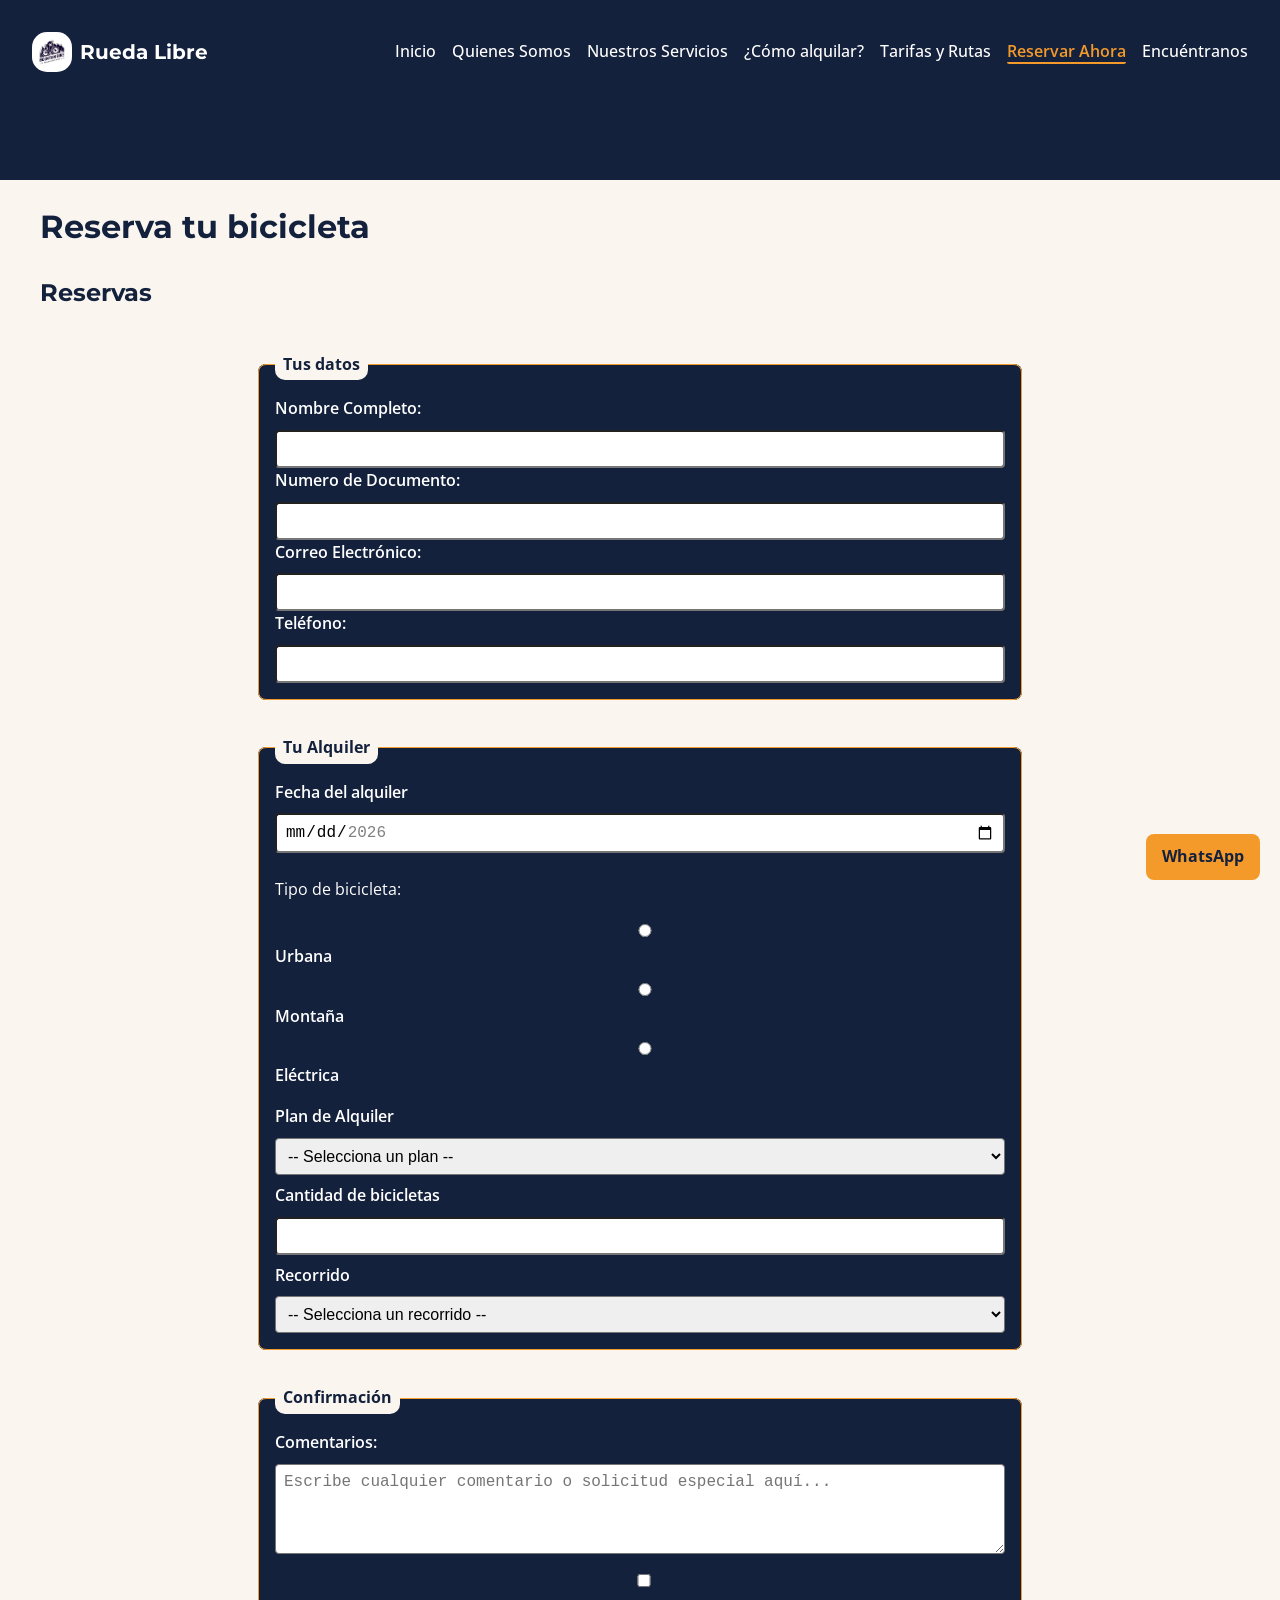
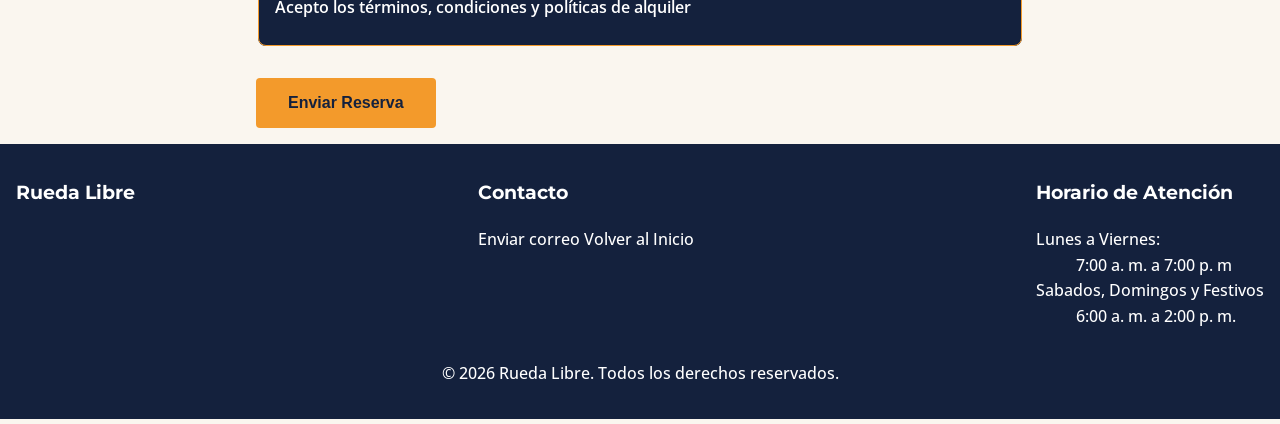
==== commit 2e24afce: "feat:v1.5 Agrega media queries para adaptar los tamanios a movil, tablet y pcs" ====
--- a/paginas/reservas.html
+++ b/paginas/reservas.html
@@ -35,155 +35,121 @@
     </header>
 
     <main id="reservas">
+        <h1>Reserva tu bicicleta</h1>
+        <section id="form-reservas">
+            <h2>Reservas</h2>
+            <form action="#" method="post">
+                <fieldset class="tarjetas-form">
+                    <legend>Tus datos</legend>
+                    <div>
+                        <label for="name">Nombre Completo:</label>
+                        <input type="text" id="name" name="name" minlength="3" pattern="[A-Za-zÁ-Úá-úñÑ\s]+" required />
 
-        <h1>Reserva tu bicicleta</h1>
-        
-            <section id="form-reservas" class="reservas-container">
-                <div class="form-container">
-                    <form action="#" method="post">
-                    <fieldset class="tarjetas-form">
-                            <legend>Tus datos</legend>
-                            <div class="datos-container">
+                        <label for="id">Numero de Documento:</label>
+                        <input type="text" id="id" name="id" minlength="6" maxlength="10" pattern="[0-9]+" required />
 
-                            <label for="name">Nombre Completo:</label>
-                            <input type="text" id="name" name="name" minlength="3" pattern="[A-Za-zÁ-Úá-úñÑ\s]+"  required />
+                        <label for="email">Correo Electrónico:</label>
+                        <input type="email" id="email" name="email" required />
 
-                            <label for="email">Correo Electrónico:</label>
-                            <input type="email" id="email" name="email" required />
+                        <label for="telefono">Teléfono:</label>
+                        <input type="tel" id="telefono" name="telefono" maxlength="10" pattern="3[0-9]{9}" required />
+                    </div>
+                </fieldset>
 
-                            <div class="fila-campos">
+                <fieldset>
+                    <legend>Tu Alquiler</legend>
+                    <div>
+                        <label for="date">Fecha del alquiler</label>
+                        <input type="date" id="date" name="date" min="2026-10-22" max="2026-11-19" required>
+                    </div>
 
-                                <div class="grupo-campo">
-                                    <label for="id">Numero de Documento:</label>
-                                    <input type="text" id="id" name="id" minlength="6" maxlength="10" pattern="[0-9]+" required />
+                    <div>
+                        <p>Tipo de bicicleta:</p>
+                        <label for="bici-urbana">
+                            <input type="radio" id="bici-urbana" name="tipoBici" required> Urbana
+                        </label>
+                        <label for="bici-montana">
+                            <input type="radio" id="bici-montana" name="tipoBici" required> Montaña
+                        </label>
+                        <label for="bici-electrica">
+                            <input type="radio" id="bici-electrica" name="tipoBici" required> Eléctrica
+                        </label>
+                    </div>
 
-                                </div>
+                    <div>
+                        <label for="plan-alquiler">Plan de Alquiler</label>
+                        <select name="planAlquiler" id="plan-alquiler" required>
+                            <option value="">-- Selecciona un plan --</option>
+                            <option value="1hora">1 hora</option>
+                            <option value="medio-dia">Medio día (4h)</option>
+                            <option value="dia-completo">Día Completo</option>
+                        </select>
+                    </div>
 
-                                <div class="grupo-campo">
-                                    <label for="telefono">Teléfono:</label>
-                                    <input type="tel" id="telefono" name="telefono" maxlength="10" pattern="3[0-9]{9}" required />
-                                </div>
+                    <div>
+                        <label for="cantidad-bicicletas">Cantidad de bicicletas</label>
+                        <input type="number" id="cantidad-bicicletas" name="cantidadBicicletas" min="1" max="6" required>
+                    </div>
 
-                                
-                                
-                            </div>
+                    <div>
+                        <label for="recorrido">Recorrido</label>
+                        <select name="recorrido" id="recorrido" required>
+                            <option value="">-- Selecciona un recorrido --</option>
+                            <option value="ruta-1">Río y Parques</option>
+                            <option value="ruta-2">Sabores de Barrio</option>
+                            <option value="ruta-3">Reto Las Palmas</option>
+                        </select>
+                    </div>
+                </fieldset>
 
-                            
+                <fieldset>
+                    <legend>Confirmación</legend>
+                    <div>
+                        <label for="comentarios">Comentarios:</label>
+                        <textarea id="comentarios" name="comentarios" rows="4" placeholder="Escribe cualquier comentario o solicitud especial aquí..." maxlength="300"></textarea>
+                    </div>
 
-                            
+                    <div>
+                        <label for="terminos">
+                            <input type="checkbox" id="terminos" name="terminos" required> Acepto los términos, condiciones y políticas de alquiler
+                        </label>
+                    </div>
+                </fieldset>
 
-                            
-
-                            
-
-                            
-                        </div>
-                    </fieldset>
-
-                    <fieldset class="tarjetas-form">
-                        <legend>Tu Alquiler</legend>
-                        <div>
-                            <label for="date">Fecha del alquiler</label>
-                            <input type="date" id="date" name="date" min="2026-10-22" max="2026-11-19" required>
-                        </div>
-
-                        <div>
-                            <p>Tipo de bicicleta:</p>
-                            <label for="bici-urbana">
-                                <input type="radio" id="bici-urbana" name="tipoBici" required> Urbana
-                            </label>
-                            <label for="bici-montana">
-                                <input type="radio" id="bici-montana" name="tipoBici" required> Montaña
-                            </label>
-                            <label for="bici-electrica">
-                                <input type="radio" id="bici-electrica" name="tipoBici" required> Eléctrica
-                            </label>
-                        </div>
-
-                        <div>
-                            <label for="plan-alquiler">Plan de Alquiler</label>
-                            <select name="planAlquiler" id="plan-alquiler" required>
-                                <option value="">-- Selecciona un plan --</option>
-                                <option value="1hora">1 hora</option>
-                                <option value="medio-dia">Medio día (4h)</option>
-                                <option value="dia-completo">Día Completo</option>
-                            </select>
-                        </div>
-
-                        <div>
-                            <label for="cantidad-bicicletas">Cantidad de bicicletas</label>
-                            <input type="number" id="cantidad-bicicletas" name="cantidadBicicletas" min="1" max="6" required>
-                        </div>
-
-                        <div>
-                            <label for="recorrido">Recorrido</label>
-                            <select name="recorrido" id="recorrido" required>
-                                <option value="">-- Selecciona un recorrido --</option>
-                                <option value="ruta-1">Río y Parques</option>
-                                <option value="ruta-2">Sabores de Barrio</option>
-                                <option value="ruta-3">Reto Las Palmas</option>
-                            </select>
-                        </div>
-                    </fieldset>
-
-                    <fieldset class="tarjetas-form">
-                        <legend>Confirmación</legend>
-                        <div>
-                            <label for="comentarios">Comentarios:</label>
-                            <textarea id="comentarios" name="comentarios" rows="4" placeholder="Escribe cualquier comentario o solicitud especial aquí..." maxlength="300"></textarea>
-                        </div>
-
-                        <div>
-                            <label for="terminos">
-                                <input type="checkbox" id="terminos" name="terminos" required> Acepto los términos, condiciones y políticas de alquiler
-                            </label>
-                        </div>
-                        </fieldset>
-
-                        <div class="confirmar-form">
-                        <button type="submit">Enviar Reserva</button>
-                    </div>
-                </form>
-            </div>
-            
-
-            <aside class="contact-info">
-                <h3>Contacto</h3>
-                <a href="mailto:juanxxcastaneda71@gmail.com">Email</a>
-                <p>Teléfono: +57 300 000 0000</p>
-                <p><a href="../index.html">Volver al Inicio</a></p>
-            </aside>
+                <div class="confirmar-form">
+                    <button type="submit">Enviar Reserva</button>
+                </div>
+            </form>
         </section>
-        
-        
     </main>
 
     <footer>
         <div class="footer-container">
             <div class="footer-bloque">
                 <h3>Rueda Libre</h3>
-                <p>Alquiler de bicicletas en Medellín para recorrer la ciudad con seguridad, libertad y comodidad.</p>
-                <p>© 2026 Rueda Libre. Todos los derechos reservados.</p>
+
             </div>
 
             <div class="footer-bloque">
                 <h3>Contacto</h3>
-                <a href="mailto:juanxxcastaneda71@gmail.com">Email</a>
-                <p>Teléfono: +57 300 000 0000</p>
-                <p><a href="../index.html">Volver al Inicio</a></p>
+                <a href="mailto:juanxxcastaneda71@gmail.com" class="active">Enviar correo</a>
+                <a href="../index.html" class="active">Volver al Inicio</a>
             </div>
-
             <div class="footer-bloque">
+                <aside>
                 <h3>Horario de Atención</h3>
                 <dl>
-                    <dt>Lunes a Viernes:</dt>
-                    <dd>7:00 a. m. a 7:00 p. m.</dd>
+                <dt>Lunes a Viernes:</dt>
+                <dd>7:00 a. m. a 7:00 p. m</dd>
 
-                    <dt>Sábados, Domingos y Festivos:</dt>
-                    <dd>6:00 a. m. a 2:00 p. m.</dd>
+                <dt>Sabados, Domingos y Festivos</dt>
+                <dd>6:00 a. m. a 2:00 p. m.</dd>
                 </dl>
+                </aside>
+                
             </div>
         </div>
+        <p>© 2026 Rueda Libre. Todos los derechos reservados.</p>
     </footer>
 
     <a href="https://wa.me/573000000000" target="_blank" rel="noopener noreferrer" class="whatsapp-flotante">
--- a/css/styles.css
+++ b/css/styles.css
@@ -1,12 +1,8 @@
-/* Variables */
-
 :root {
     --color-principal: #14213D;
-    
     --color-secundario: #ffffff; 
     --color-texto: #FAF6EF;
-    
-    --botones-enlaces-titulos-encabezados: #F39A2B ; 
+    --botones-enlaces-titulos-encabezados: #F39A2B; 
 
     --fuente-principal: 'Montserrat', Arial, sans-serif;
     --fuente-secundaria: 'Open Sans', Arial, sans-serif;
@@ -14,38 +10,39 @@
     --espacio-pequeno: 0.5rem;
     --espacio-mediano: 1rem;
     --espacio-grande: 2rem;
-    
 }
 
 *, *::before, *::after {
     box-sizing: border-box;
 }
 
-body{
+body {
+    
     margin: 0;
     font-family: var(--fuente-secundaria);
     color: var(--color-principal);
-    background-color:var(--color-texto);
-    line-height:1.6;
+    background-color: var(--color-texto);
+    line-height: 1.6;
 }
 
 /* Portada y Encabezado Principal */
-header.portada{
-    background-color: var(--color-principal);
-    color: var(--color-secundario);
-    min-height: 20dvh;
-    display: flex;
-    flex-direction: column;
-    justify-content: space-between; 
-    padding: var(--espacio-grande) var(--espacio-mediano);
-}
-
-
+header.portada {
+    background-color: var(--color-principal);
+    color: var(--color-secundario);
+    min-height: auto;
+    display: flex;
+    flex-direction: column;
+    justify-content: flex-start;
+    padding: var(--espacio-mediano);
+}
+
+/* Barra superior que contiene el logo y el menú en los extremos */
 .barra-superior {
     width: 100%;
-    display: grid;
-    grid-template-columns: repeat(2, 1fr);
-    align-items: center;        
+    display: flex;
+    flex-direction: column;
+    align-items: center;
+    gap: var(--espacio-mediano);
 }
 
 .barra-superior .logo {
@@ -54,7 +51,6 @@
     font-size: 1.25rem;
     font-weight: 700;
     text-decoration: none;
-    white-space: nowrap; 
     display: flex;
     align-items: center;
     gap: var(--espacio-pequeno);
@@ -62,60 +58,63 @@
 
 .titulo-portada {
     text-align: center;
-    margin: auto 0; 
-    font-size: 2.2rem;
-}
-
-
-.logo{
-    width: 20%;
-}
-
-.logo img{
-    width: 10%;
+    margin: var(--espacio-mediano) 0;
+    font-size: 1.8rem;
+}
+
+.logo {
+    width: 100%;
+    text-align: center;
+}
+
+.logo img {
+    width: 40px;
     border-radius: 15px;
 }
 
 /* Titulos */
-h1,h2,h3{
+h1, h2, h3 {
     font-family: var(--fuente-principal);
 }
 
 /* Menu */
-#menu{
-    display: flex;
-    gap: var(--espacio-mediano);
-    flex-wrap: wrap;
-    gap: var(--espacio-pequeno);
-}
-
-#menu a{
+#menu,
+header nav ul, 
+.menu-navegacion {
+    display: flex;    
+    flex-direction: column;  
+    align-items: center;    
+    gap: var(--espacio-pequeno); 
+    list-style: none;      
+    padding: 0;
+    margin: 0;
+}
+
+#menu a {
     text-decoration: none;
     color: var(--color-secundario);
     font-weight: 500;
 }
+
 
 #menu a.active { 
     color: var(--botones-enlaces-titulos-encabezados); 
-    border-bottom-color: var(--botones-enlaces-titulos-encabezados);
-    text-decoration: underline;
-    font-weight: 600; 
-}
-
-
+    font-weight: 600;
+    border-bottom: 2px solid var(--botones-enlaces-titulos-encabezados); 
+    border-radius: 2px;
+}
 
 /* Menu Pseudoclases */
-#menu a:hover{
+#menu a:hover {
     color: var(--botones-enlaces-titulos-encabezados);
-    text-decoration: underline;
-}
-
-#menu a:focus{
+}
+
+#menu a:focus {
     outline: 2px solid var(--botones-enlaces-titulos-encabezados);
     background-color: var(--color-principal);
 }
 
-.btn-cta{
+.btn-cta {
     display: inline-block;
     padding: 12px 24px;
     background-color: var(--botones-enlaces-titulos-encabezados); 
@@ -123,15 +122,16 @@
     font-weight: 700;
     text-decoration: none;
     border-radius: 4px;
+    margin-bottom: var(--espacio-mediano);
 }
 
 /* Botones de llamada a la acción */
-.btn-cta:hover{
-    background-color: var(--color-principal);
-    color: var(--color-secundario);
-}
-
-.btn-cta:focus{
+.btn-cta:hover {
+    background-color: var(--color-principal);
+    color: var(--color-secundario);
+}
+
+.btn-cta:focus {
     outline: 2px solid var(--botones-enlaces-titulos-encabezados);
     background-color: var(--color-principal);
     color: var(--color-secundario);
@@ -145,12 +145,12 @@
 
 .flota-container h2 {
     text-align: center;
-    margin: var(--espacio-grande);
+    margin: var(--espacio-grande) 0;
 }
 
 .flota-grid {
     display: grid;
-    grid-template-columns: repeat(auto-fit, minmax(280px, 1fr));
+    grid-template-columns: 1fr;
     gap: var(--espacio-grande);
 }
 
@@ -181,37 +181,6 @@
     background-color: var(--color-principal);
     color: var(--color-secundario);
 }
-
-/* Galeria Nuestras Rutas */
-.galeria-flex{
-    display: flex;
-    gap: var(--espacio-mediano);
-}
-
-.galeria-flex .tarjeta-destacada{
-    padding: var(--espacio-mediano);
-    border: 1px solid var(--color-principal);
-    border-radius: 8px;
-    background-color: var(--color-secundario);
-    color: var(--color-principal);
-    display: flex;
-    flex-direction: column;
-    justify-content: space-between;
-}
-
-.galeria-container {
-    margin-top: var(--espacio-mediano);
-    padding-inline: var(--espacio-mediano);
-}
-.galeria-container h2 {
-    text-align: center;
-    margin: var(--espacio-grande);
-}
-
-.galeria-container img {
-    width: 100%;
-}
-
 
 /* Inputs Pseudoclases*/
 input:focus, select:focus, textarea:focus {
@@ -219,35 +188,35 @@
     border-color: var(--botones-enlaces-titulos-encabezados);
 }
 
-input[type="radio"]:focus{
+input[type="radio"]:focus {
     outline: 2px solid var(--botones-enlaces-titulos-encabezados);
     accent-color: var(--botones-enlaces-titulos-encabezados);
 }
 
-main{
+main {
     max-width: 75rem;
     margin-left: auto;
     margin-right: auto;
 }
 
 /* Servicios y Tarjetas */
-#servicios{
+#servicios {
     margin-top: var(--espacio-mediano);
     padding-inline: var(--espacio-mediano);
 }
 
-#servicios h2{
+#servicios h2 {
     text-align: center;
     margin-bottom: var(--espacio-grande);
 }
 
-#servicios .tarjetas-container{
+#servicios .tarjetas-container {
     display: grid;
-    grid-template-columns: repeat(auto-fit, minmax(280px, 1fr));
+    grid-template-columns: repeat(4, 1fr);
     gap: var(--espacio-grande);
 }
 
-#servicios article{
+#servicios article {
     padding: var(--espacio-mediano);
     border: 1px solid var(--botones-enlaces-titulos-encabezados);
     border-radius: 8px;
@@ -264,7 +233,19 @@
 }
 
 /* Tablas */
+
+.tarifas-table {
+    width: 100%;
+    overflow-x: auto;
+}
+
+.rutas-table {
+    width: 100%;
+    overflow-x: auto;
+}
+
 .tarifas-rutas-container, table {
+    
     width: 100%;
     border-collapse: collapse; 
     margin-block: var(--espacio-grande);
@@ -303,21 +284,6 @@
     padding: var(--espacio-mediano);
 }
 
-
-.fila-campos {
-    display: flex;
-    gap: var(--espacio-mediano);
-    width: 100%;
-    max-width: 500px; 
-}
-
-.grupo-campos {
-    flex: 1;
-    display: flex;
-    
-}
-
-
 fieldset {
     background-color: var(--color-principal);
     color: var(--color-secundario);
@@ -335,7 +301,7 @@
     margin-bottom: var(--espacio-pequeno);
 }
 
-legend{
+legend {
     color: var(--color-principal);
     background-color: var(--color-texto);
     font-weight: 700;
@@ -364,7 +330,7 @@
     font-weight: bold;
 }
 
-button{
+button {
     background-color: var(--botones-enlaces-titulos-encabezados);
     cursor: pointer;
 }
@@ -373,42 +339,10 @@
     background-color: var(--color-secundario);
 }
 
-button:focus{
+button:focus {
     outline: 2px solid var(--botones-enlaces-titulos-encabezados);
     background-color: var(--color-principal);
     color: var(--color-secundario);
-}
-
-.reservas-container {
-    display: grid;
-    grid-template-columns: repeat(3, 1fr);
-    gap: var(--espacio-mediano);
-}
-
-.form-container {
-    grid-column: span 2;
-    display: flex;
-}
-
-.contact-info {
-    grid-column: span 1;
-}
-
-
-
-
-
-/* Menu de Navegación */
-header nav ul, 
-.menu-navegacion {
-    display: flex;    
-    flex-direction: row;  
-    justify-content: center;
-    align-items: center;    
-    gap: var(--espacio-mediano); 
-    list-style: none;      
-    padding: 0;
-    margin: 0;
 }
 
 /* Nueva etiqueta bicicletas electricas */
@@ -436,13 +370,13 @@
     z-index: 1000;
 }
 
-.whatsapp-flotante:hover{
+.whatsapp-flotante:hover {
     outline: 2px solid var(--botones-enlaces-titulos-encabezados);
     background-color: var(--color-principal);
     color: var(--color-secundario);
 }
 
-footer{
+footer {
     background-color: var(--color-principal);
     font-weight: 500;
     padding: var(--espacio-mediano);
@@ -460,9 +394,88 @@
     text-decoration: underline;
 }
 
-.footer-container{
-    display: flex;
-    justify-content: space-between;
-    
+.footer-container {
+    display: flex;
+    flex-direction: column;
     gap: var(--espacio-grande);
+}
+
+/* Media Queries Tablet*/
+@media (min-width: 768px) {
+    header.portada {
+        min-height: 20dvh;
+        padding: var(--espacio-grande);
+    }
+
+    .barra-superior {
+        flex-direction: row;
+        justify-content: space-between;
+        align-items: center;
+    }
+
+    .barra-superior .logo {
+        width: auto;
+        text-align: left;
+    }
+
+    #menu,
+    header nav ul, 
+    .menu-navegacion {
+        flex-direction: row;
+        justify-content: flex-end;
+        align-items: center;
+        gap: var(--espacio-mediano);
+    }
+
+    .titulo-portada {
+        font-size: 2.2rem;
+        margin: auto 0;
+    }
+
+    .flota-grid,
+    #servicios .tarjetas-container {
+        grid-template-columns: repeat(2, 1fr);
+    }
+
+    form {
+        max-width: 45rem;
+    }
+
+    .footer-container {
+        flex-direction: row;
+        justify-content: space-between;
+        text-align: left;
+    }
+}
+
+/* Media Queries Escritorio*/
+@media (min-width: 1200px) {
+    header.portada {
+        min-height: 20dvh;
+    }
+
+    .barra-superior {
+        flex-direction: row;
+        justify-content: space-between;
+        align-items: center;
+    }
+
+    #menu,
+    header nav ul, 
+    .menu-navegacion {
+        flex-direction: row;
+        justify-content: flex-end;
+    }
+
+    .flota-grid {
+        grid-template-columns: repeat(3, 1fr);
+    }
+
+    #servicios .tarjetas-container {
+        grid-template-columns: repeat(4, 1fr);
+    }
+
+    form {
+        max-width: 50rem;
+    }
 }
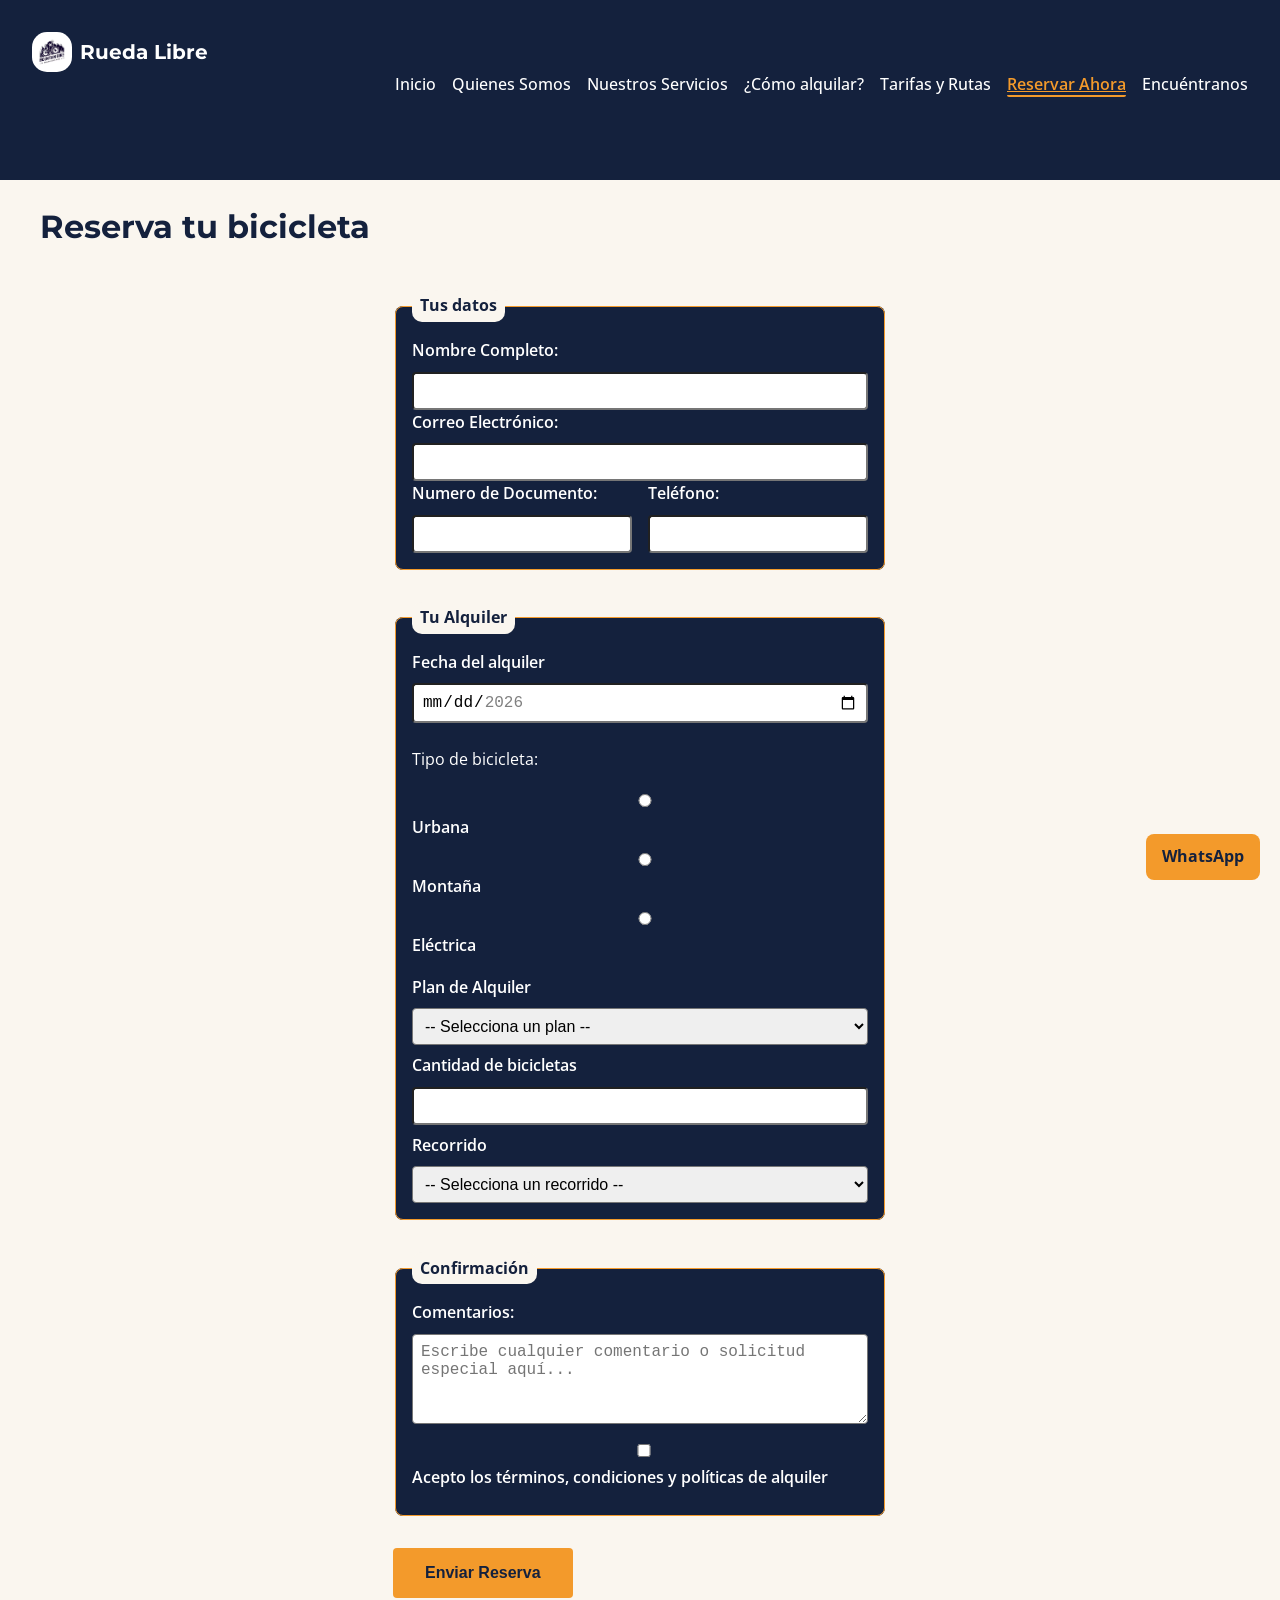
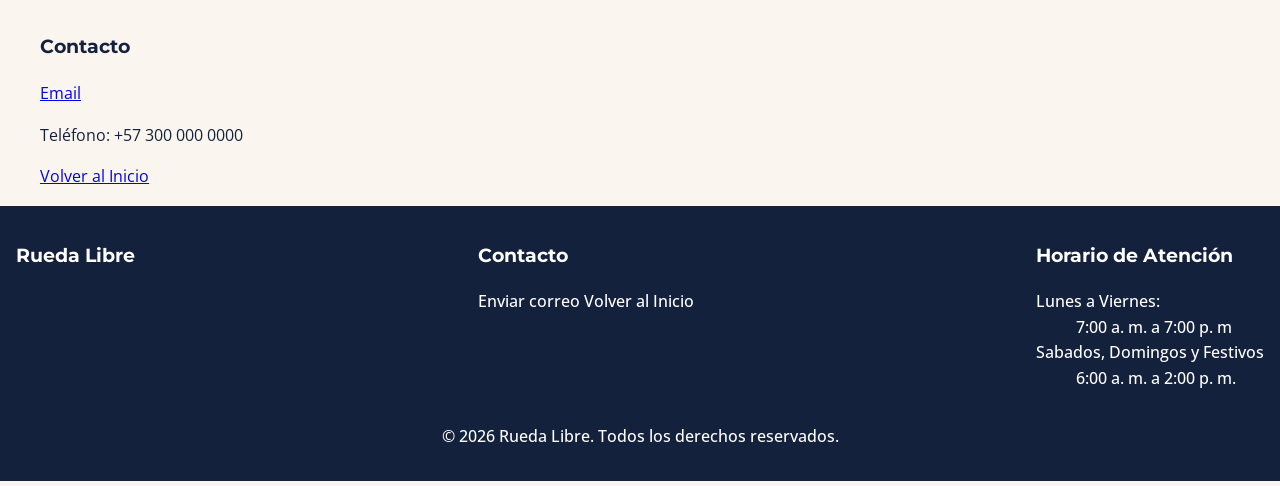
==== commit 37a96c59: "feat:v1.5 Crea nuevo directorio para empezar a usar bootstrap" ====
--- a/paginas/reservas.html
+++ b/paginas/reservas.html
@@ -35,92 +35,127 @@
     </header>
 
     <main id="reservas">
+
         <h1>Reserva tu bicicleta</h1>
-        <section id="form-reservas">
-            <h2>Reservas</h2>
-            <form action="#" method="post">
-                <fieldset class="tarjetas-form">
-                    <legend>Tus datos</legend>
-                    <div>
-                        <label for="name">Nombre Completo:</label>
-                        <input type="text" id="name" name="name" minlength="3" pattern="[A-Za-zÁ-Úá-úñÑ\s]+" required />
+        
+            <section id="form-reservas" class="reservas-container">
+                <div class="form-container">
+                    <form action="#" method="post">
+                    <fieldset class="tarjetas-form">
+                            <legend>Tus datos</legend>
+                            <div class="datos-container">
 
-                        <label for="id">Numero de Documento:</label>
-                        <input type="text" id="id" name="id" minlength="6" maxlength="10" pattern="[0-9]+" required />
+                            <label for="name">Nombre Completo:</label>
+                            <input type="text" id="name" name="name" minlength="3" pattern="[A-Za-zÁ-Úá-úñÑ\s]+"  required />
 
-                        <label for="email">Correo Electrónico:</label>
-                        <input type="email" id="email" name="email" required />
+                            <label for="email">Correo Electrónico:</label>
+                            <input type="email" id="email" name="email" required />
 
-                        <label for="telefono">Teléfono:</label>
-                        <input type="tel" id="telefono" name="telefono" maxlength="10" pattern="3[0-9]{9}" required />
+                            <div class="fila-campos">
+
+                                <div class="grupo-campo">
+                                    <label for="id">Numero de Documento:</label>
+                                    <input type="text" id="id" name="id" minlength="6" maxlength="10" pattern="[0-9]+" required />
+
+                                </div>
+
+                                <div class="grupo-campo">
+                                    <label for="telefono">Teléfono:</label>
+                                    <input type="tel" id="telefono" name="telefono" maxlength="10" pattern="3[0-9]{9}" required />
+                                </div>
+
+                                
+                                
+                            </div>
+
+                            
+
+                            
+
+                            
+
+                            
+
+                            
+                        </div>
+                    </fieldset>
+
+                    <fieldset class="tarjetas-form">
+                        <legend>Tu Alquiler</legend>
+                        <div>
+                            <label for="date">Fecha del alquiler</label>
+                            <input type="date" id="date" name="date" min="2026-10-22" max="2026-11-19" required>
+                        </div>
+
+                        <div>
+                            <p>Tipo de bicicleta:</p>
+                            <label for="bici-urbana">
+                                <input type="radio" id="bici-urbana" name="tipoBici" required> Urbana
+                            </label>
+                            <label for="bici-montana">
+                                <input type="radio" id="bici-montana" name="tipoBici" required> Montaña
+                            </label>
+                            <label for="bici-electrica">
+                                <input type="radio" id="bici-electrica" name="tipoBici" required> Eléctrica
+                            </label>
+                        </div>
+
+                        <div>
+                            <label for="plan-alquiler">Plan de Alquiler</label>
+                            <select name="planAlquiler" id="plan-alquiler" required>
+                                <option value="">-- Selecciona un plan --</option>
+                                <option value="1hora">1 hora</option>
+                                <option value="medio-dia">Medio día (4h)</option>
+                                <option value="dia-completo">Día Completo</option>
+                            </select>
+                        </div>
+
+                        <div>
+                            <label for="cantidad-bicicletas">Cantidad de bicicletas</label>
+                            <input type="number" id="cantidad-bicicletas" name="cantidadBicicletas" min="1" max="6" required>
+                        </div>
+
+                        <div>
+                            <label for="recorrido">Recorrido</label>
+                            <select name="recorrido" id="recorrido" required>
+                                <option value="">-- Selecciona un recorrido --</option>
+                                <option value="ruta-1">Río y Parques</option>
+                                <option value="ruta-2">Sabores de Barrio</option>
+                                <option value="ruta-3">Reto Las Palmas</option>
+                            </select>
+                        </div>
+                    </fieldset>
+
+                    <fieldset class="tarjetas-form">
+                        <legend>Confirmación</legend>
+                        <div>
+                            <label for="comentarios">Comentarios:</label>
+                            <textarea id="comentarios" name="comentarios" rows="4" placeholder="Escribe cualquier comentario o solicitud especial aquí..." maxlength="300"></textarea>
+                        </div>
+
+                        <div>
+                            <label for="terminos">
+                                <input type="checkbox" id="terminos" name="terminos" required> Acepto los términos, condiciones y políticas de alquiler
+                            </label>
+                        </div>
+                        </fieldset>
+
+                        <div class="confirmar-form">
+                        <button type="submit">Enviar Reserva</button>
                     </div>
-                </fieldset>
+                </form>
+            </div>
+            
 
-                <fieldset>
-                    <legend>Tu Alquiler</legend>
-                    <div>
-                        <label for="date">Fecha del alquiler</label>
-                        <input type="date" id="date" name="date" min="2026-10-22" max="2026-11-19" required>
-                    </div>
-
-                    <div>
-                        <p>Tipo de bicicleta:</p>
-                        <label for="bici-urbana">
-                            <input type="radio" id="bici-urbana" name="tipoBici" required> Urbana
-                        </label>
-                        <label for="bici-montana">
-                            <input type="radio" id="bici-montana" name="tipoBici" required> Montaña
-                        </label>
-                        <label for="bici-electrica">
-                            <input type="radio" id="bici-electrica" name="tipoBici" required> Eléctrica
-                        </label>
-                    </div>
-
-                    <div>
-                        <label for="plan-alquiler">Plan de Alquiler</label>
-                        <select name="planAlquiler" id="plan-alquiler" required>
-                            <option value="">-- Selecciona un plan --</option>
-                            <option value="1hora">1 hora</option>
-                            <option value="medio-dia">Medio día (4h)</option>
-                            <option value="dia-completo">Día Completo</option>
-                        </select>
-                    </div>
-
-                    <div>
-                        <label for="cantidad-bicicletas">Cantidad de bicicletas</label>
-                        <input type="number" id="cantidad-bicicletas" name="cantidadBicicletas" min="1" max="6" required>
-                    </div>
-
-                    <div>
-                        <label for="recorrido">Recorrido</label>
-                        <select name="recorrido" id="recorrido" required>
-                            <option value="">-- Selecciona un recorrido --</option>
-                            <option value="ruta-1">Río y Parques</option>
-                            <option value="ruta-2">Sabores de Barrio</option>
-                            <option value="ruta-3">Reto Las Palmas</option>
-                        </select>
-                    </div>
-                </fieldset>
-
-                <fieldset>
-                    <legend>Confirmación</legend>
-                    <div>
-                        <label for="comentarios">Comentarios:</label>
-                        <textarea id="comentarios" name="comentarios" rows="4" placeholder="Escribe cualquier comentario o solicitud especial aquí..." maxlength="300"></textarea>
-                    </div>
-
-                    <div>
-                        <label for="terminos">
-                            <input type="checkbox" id="terminos" name="terminos" required> Acepto los términos, condiciones y políticas de alquiler
-                        </label>
-                    </div>
-                </fieldset>
-
-                <div class="confirmar-form">
-                    <button type="submit">Enviar Reserva</button>
-                </div>
-            </form>
+            <aside class="contact-info">
+                <h3>Contacto</h3>
+                <a href="mailto:juanxxcastaneda71@gmail.com">Email</a>
+                <p>Teléfono: +57 300 000 0000</p>
+                <p><a href="../index.html">Volver al Inicio</a></p>
+            </aside>
         </section>
+        
+        
     </main>
 
     <footer>
--- a/css/styles.css
+++ b/css/styles.css
@@ -32,17 +32,28 @@
     min-height: auto;
     display: flex;
     flex-direction: column;
+<<<<<<< HEAD
     justify-content: flex-start;
     padding: var(--espacio-mediano);
-}
-
-/* Barra superior que contiene el logo y el menú en los extremos */
+=======
+    justify-content: space-between; 
+    padding: var(--espacio-grande) var(--espacio-mediano);
+>>>>>>> ed11310e0b963472f8f590a2723e03646c6104f3
+}
+
+
 .barra-superior {
     width: 100%;
+<<<<<<< HEAD
     display: flex;
     flex-direction: column;
     align-items: center;
     gap: var(--espacio-mediano);
+=======
+    display: grid;
+    grid-template-columns: repeat(2, 1fr);
+    align-items: center;        
+>>>>>>> ed11310e0b963472f8f590a2723e03646c6104f3
 }
 
 .barra-superior .logo {
@@ -99,10 +110,18 @@
 
 #menu a.active { 
     color: var(--botones-enlaces-titulos-encabezados); 
+<<<<<<< HEAD
     font-weight: 600;
     border-bottom: 2px solid var(--botones-enlaces-titulos-encabezados); 
     border-radius: 2px;
-}
+=======
+    border-bottom-color: var(--botones-enlaces-titulos-encabezados);
+    text-decoration: underline;
+    font-weight: 600; 
+>>>>>>> ed11310e0b963472f8f590a2723e03646c6104f3
+}
+
+
 
 /* Menu Pseudoclases */
 #menu a:hover {
@@ -182,6 +201,40 @@
     color: var(--color-secundario);
 }
 
+<<<<<<< HEAD
+=======
+/* Galeria Nuestras Rutas */
+.galeria-flex{
+    display: flex;
+    gap: var(--espacio-mediano);
+}
+
+.galeria-flex .tarjeta-destacada{
+    padding: var(--espacio-mediano);
+    border: 1px solid var(--color-principal);
+    border-radius: 8px;
+    background-color: var(--color-secundario);
+    color: var(--color-principal);
+    display: flex;
+    flex-direction: column;
+    justify-content: space-between;
+}
+
+.galeria-container {
+    margin-top: var(--espacio-mediano);
+    padding-inline: var(--espacio-mediano);
+}
+.galeria-container h2 {
+    text-align: center;
+    margin: var(--espacio-grande);
+}
+
+.galeria-container img {
+    width: 100%;
+}
+
+
+>>>>>>> ed11310e0b963472f8f590a2723e03646c6104f3
 /* Inputs Pseudoclases*/
 input:focus, select:focus, textarea:focus {
     outline: none;
@@ -283,6 +336,21 @@
     margin: 0 auto;
     padding: var(--espacio-mediano);
 }
+
+
+.fila-campos {
+    display: flex;
+    gap: var(--espacio-mediano);
+    width: 100%;
+    max-width: 500px; 
+}
+
+.grupo-campos {
+    flex: 1;
+    display: flex;
+    
+}
+
 
 fieldset {
     background-color: var(--color-principal);
@@ -345,6 +413,41 @@
     color: var(--color-secundario);
 }
 
+<<<<<<< HEAD
+=======
+.reservas-container {
+    display: grid;
+    grid-template-columns: repeat(3, 1fr);
+    gap: var(--espacio-mediano);
+}
+
+.form-container {
+    grid-column: span 2;
+    display: flex;
+}
+
+.contact-info {
+    grid-column: span 1;
+}
+
+
+
+
+
+/* Menu de Navegación */
+header nav ul, 
+.menu-navegacion {
+    display: flex;    
+    flex-direction: row;  
+    justify-content: center;
+    align-items: center;    
+    gap: var(--espacio-mediano); 
+    list-style: none;      
+    padding: 0;
+    margin: 0;
+}
+
+>>>>>>> ed11310e0b963472f8f590a2723e03646c6104f3
 /* Nueva etiqueta bicicletas electricas */
 .etiqueta-nuevo {
     background-color: var(--botones-enlaces-titulos-encabezados);
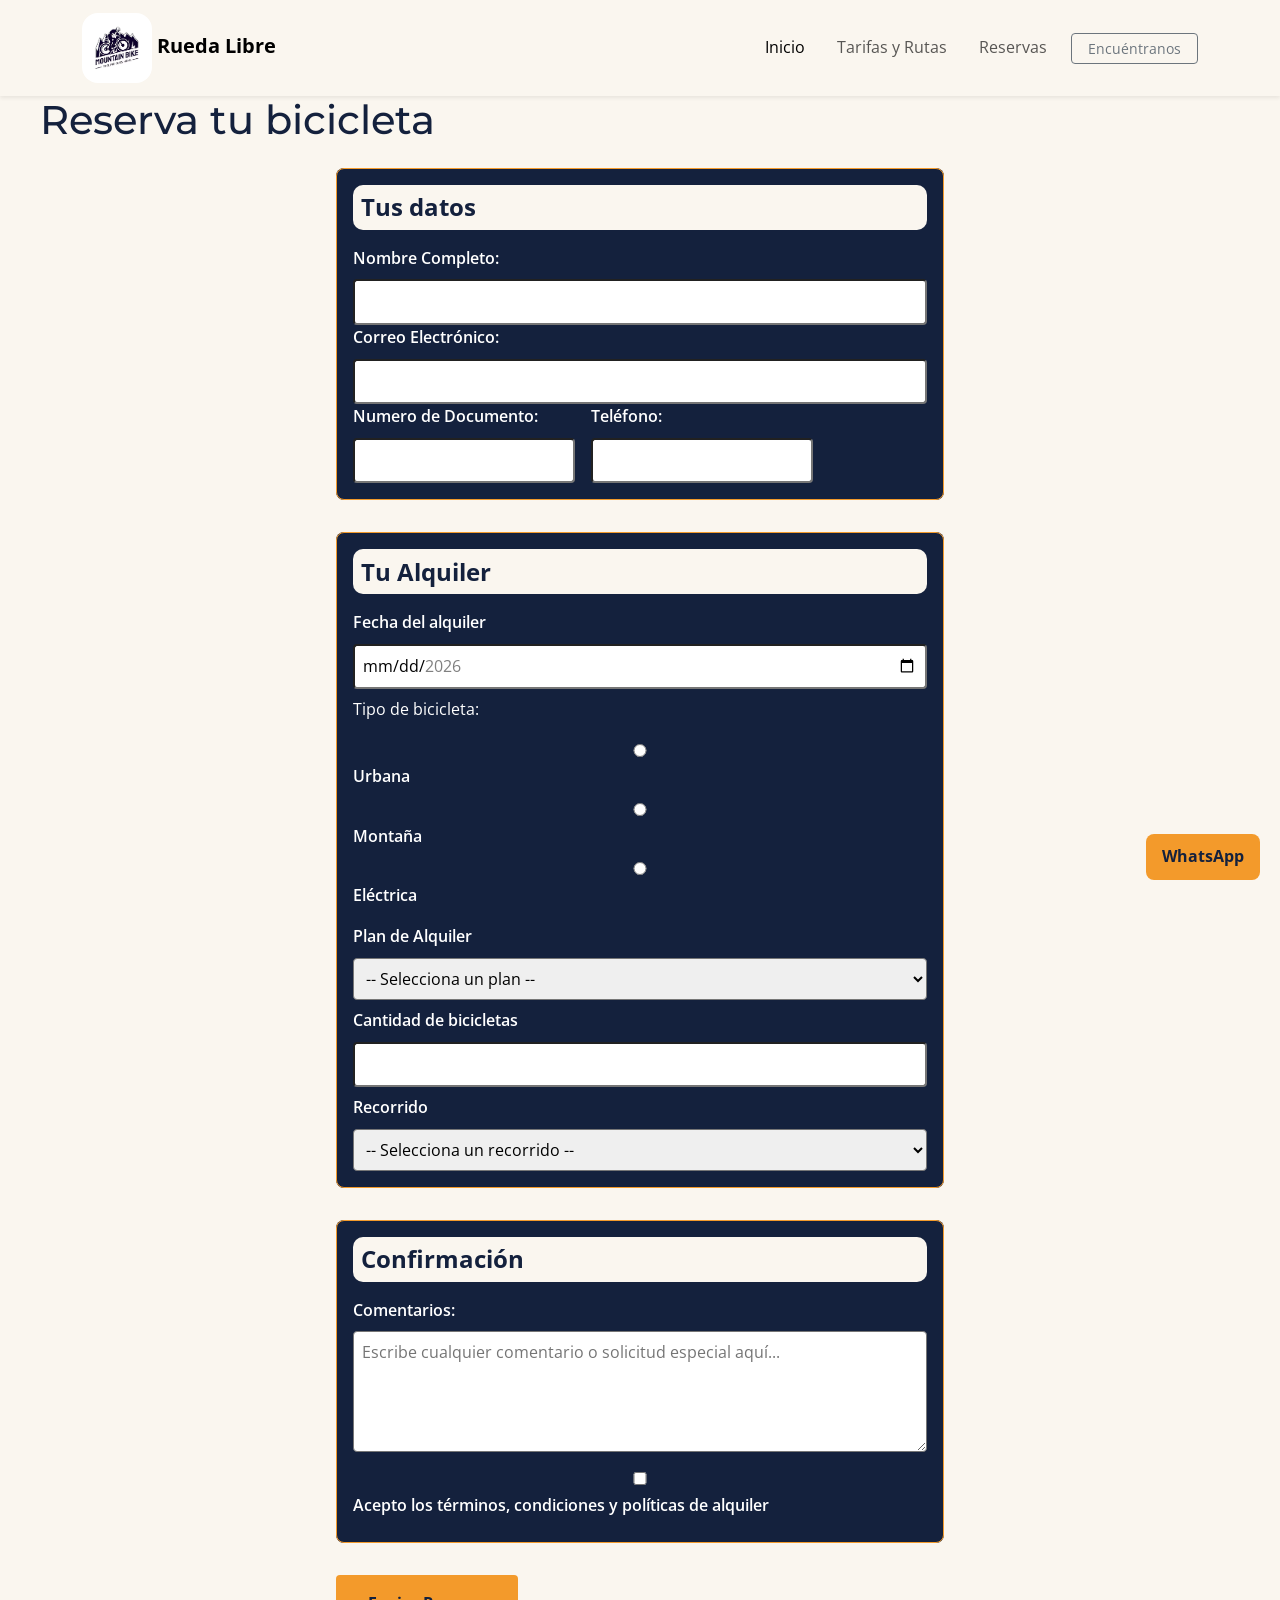
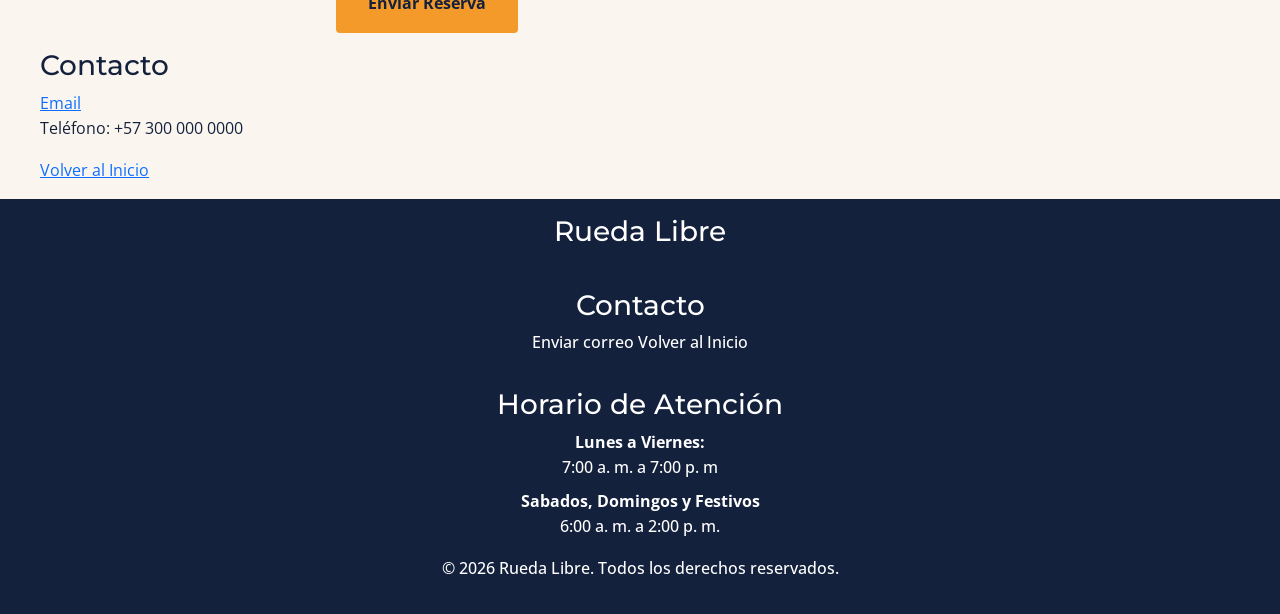
==== commit 63a4f677: "v1.5 Implementa Bootstrap en pagina de inicio" ====
--- a/paginas/reservas.html
+++ b/paginas/reservas.html
@@ -10,28 +10,34 @@
     <link rel="preconnect" href="https://fonts.gstatic.com" crossorigin>
     <link href="https://fonts.googleapis.com/css2?family=Montserrat:ital,wght@0,100..900;1,100..900&family=Open+Sans:ital,wght@0,300..800;1,300..800&display=swap" rel="stylesheet">
 
+    <!-- CDN Bootstrap -->
+    <link href="https://cdn.jsdelivr.net/npm/bootstrap@5.3.8/dist/css/bootstrap.min.css" rel="stylesheet" integrity="sha384-sRIl4kxILFvY47J16cr9ZwB07vP4J8+LH7qKQnuqkuIAvNWLzeN8tE5YBujZqJLB" crossorigin="anonymous">
+
     <link rel="stylesheet" href="../css/styles.css">
+
+    
 </head>
 
 <body>
-    <header class="portada">
-        <div class="barra-superior">
-            <a href="../index.html" class="logo">
-                <img src="../img/logo.avif" alt="Logo"> Rueda Libre
-            </a>
-
-            <nav class="menu-navegacion">
-                <ul id="menu">
-                    <li><a href="../index.html">Inicio</a></li>
-                    <li><a href="../#quienes-somos">Quienes Somos</a></li>
-                    <li><a href="../#servicios">Nuestros Servicios</a></li>
-                    <li><a href="../#como-alquilar">¿Cómo alquilar?</a></li>
-                    <li><a href="./tarifas.html">Tarifas y Rutas</a></li>
-                    <li><a href="./reservas.html" class="active">Reservar Ahora</a></li>
-                    <li><a href="../#encuentranos">Encuéntranos</a></li>
-                </ul>
-            </nav>
-        </div>
+    
+    <header class="sticky-top shadow-sm">
+        
+        <nav class="navbar navbar-expand-lg">
+            <div class="container">
+                <a href="../index.html" class="navbar-brand fw-bold">
+                <img src="../img/logo.avif" alt="logo" width="70" height="70" class="rounded-4"> Rueda Libre
+                </a>
+
+                <div class="collapse navbar-collapse justify-content-end " id="navbarNav">
+                    <ul class="navbar-nav align-items-lg-center gap-3">
+                        <li class="nav-item"><a href="../index.html" class="nav-link active text-decoration-none">Inicio</a></li>
+                        <li class="nav-item"><a href="./tarifas.html" class="nav-link text-decoration-none">Tarifas y Rutas</a></li>
+                        <li class="nav-item"><a href="./reservas.html" class="nav-link text-decoration-none">Reservas</a></li>
+                        <li class="nav-item"><a href="#encuentranos" class="btn btn-outline-secondary btn-sm px-3 text-decoration-none">Encuéntranos</a></li>
+                    </ul>
+                </div>
+            </div>
+        </nav>
     </header>
 
     <main id="reservas">
@@ -190,6 +196,9 @@
     <a href="https://wa.me/573000000000" target="_blank" rel="noopener noreferrer" class="whatsapp-flotante">
         WhatsApp
     </a>
+
+    <!-- CDN Bootstrap JS -->
+    <script src="https://cdn.jsdelivr.net/npm/bootstrap@5.3.8/dist/js/bootstrap.bundle.min.js" integrity="sha384-FKyoEForCGlyvwx9Hj09JcYn3nv7wiPVlz7YYwJrWVcXK/BmnVDxM+D2scQbITxI" crossorigin="anonymous"></script>
 </body>
 
 </html>
--- a/css/styles.css
+++ b/css/styles.css
@@ -12,76 +12,21 @@
     --espacio-grande: 2rem;
 }
 
-*, *::before, *::after {
-    box-sizing: border-box;
-}
 
 body {
-    
     margin: 0;
-    font-family: var(--fuente-secundaria);
+    font-family: var(--fuente-secundaria); 
     color: var(--color-principal);
     background-color: var(--color-texto);
     line-height: 1.6;
 }
 
 /* Portada y Encabezado Principal */
-header.portada {
-    background-color: var(--color-principal);
-    color: var(--color-secundario);
-    min-height: auto;
-    display: flex;
-    flex-direction: column;
-<<<<<<< HEAD
-    justify-content: flex-start;
-    padding: var(--espacio-mediano);
-=======
-    justify-content: space-between; 
-    padding: var(--espacio-grande) var(--espacio-mediano);
->>>>>>> ed11310e0b963472f8f590a2723e03646c6104f3
-}
-
-
-.barra-superior {
-    width: 100%;
-<<<<<<< HEAD
-    display: flex;
-    flex-direction: column;
-    align-items: center;
-    gap: var(--espacio-mediano);
-=======
-    display: grid;
-    grid-template-columns: repeat(2, 1fr);
-    align-items: center;        
->>>>>>> ed11310e0b963472f8f590a2723e03646c6104f3
-}
-
-.barra-superior .logo {
-    color: var(--color-secundario);
-    font-family: var(--fuente-principal);
-    font-size: 1.25rem;
-    font-weight: 700;
-    text-decoration: none;
-    display: flex;
-    align-items: center;
-    gap: var(--espacio-pequeno);
-}
-
-.titulo-portada {
-    text-align: center;
-    margin: var(--espacio-mediano) 0;
-    font-size: 1.8rem;
-}
-
-.logo {
-    width: 100%;
-    text-align: center;
-}
-
-.logo img {
-    width: 40px;
-    border-radius: 15px;
-}
+
+
+
+
+
 
 /* Titulos */
 h1, h2, h3 {
@@ -110,15 +55,9 @@
 
 #menu a.active { 
     color: var(--botones-enlaces-titulos-encabezados); 
-<<<<<<< HEAD
     font-weight: 600;
     border-bottom: 2px solid var(--botones-enlaces-titulos-encabezados); 
     border-radius: 2px;
-=======
-    border-bottom-color: var(--botones-enlaces-titulos-encabezados);
-    text-decoration: underline;
-    font-weight: 600; 
->>>>>>> ed11310e0b963472f8f590a2723e03646c6104f3
 }
 
 
@@ -156,85 +95,8 @@
     color: var(--color-secundario);
 }   
 
-/* Nuestra Flota */
-.flota-container {
-    margin-top: var(--espacio-grande);
-    padding-inline: var(--espacio-mediano);
-}
-
-.flota-container h2 {
-    text-align: center;
-    margin: var(--espacio-grande) 0;
-}
-
-.flota-grid {
-    display: grid;
-    grid-template-columns: 1fr;
-    gap: var(--espacio-grande);
-}
-
-.flota-container .tarjeta-destacada {
-    padding: var(--espacio-mediano);
-    border: 1px solid var(--botones-enlaces-titulos-encabezados);
-    border-radius: 8px;
-    background-color: var(--color-principal);
-    color: var(--color-secundario);
-    display: flex;
-    flex-direction: column;
-    justify-content: space-between;
-}
-
-.flota-container .tarjeta-destacada img {
-    width: 100%;
-    height: auto;
-    border-radius: 8px;
-    margin-block: var(--espacio-mediano);
-}
-
-.flota-container .tarjeta-destacada .btn-cta {
-    text-align: center;
-    margin-top: auto;
-}
-
-.flota-container .tarjeta-destacada .btn-cta:hover {
-    background-color: var(--color-principal);
-    color: var(--color-secundario);
-}
-
-<<<<<<< HEAD
-=======
-/* Galeria Nuestras Rutas */
-.galeria-flex{
-    display: flex;
-    gap: var(--espacio-mediano);
-}
-
-.galeria-flex .tarjeta-destacada{
-    padding: var(--espacio-mediano);
-    border: 1px solid var(--color-principal);
-    border-radius: 8px;
-    background-color: var(--color-secundario);
-    color: var(--color-principal);
-    display: flex;
-    flex-direction: column;
-    justify-content: space-between;
-}
-
-.galeria-container {
-    margin-top: var(--espacio-mediano);
-    padding-inline: var(--espacio-mediano);
-}
-.galeria-container h2 {
-    text-align: center;
-    margin: var(--espacio-grande);
-}
-
-.galeria-container img {
-    width: 100%;
-}
-
-
->>>>>>> ed11310e0b963472f8f590a2723e03646c6104f3
+
+
 /* Inputs Pseudoclases*/
 input:focus, select:focus, textarea:focus {
     outline: none;
@@ -253,21 +115,7 @@
 }
 
 /* Servicios y Tarjetas */
-#servicios {
-    margin-top: var(--espacio-mediano);
-    padding-inline: var(--espacio-mediano);
-}
-
-#servicios h2 {
-    text-align: center;
-    margin-bottom: var(--espacio-grande);
-}
-
-#servicios .tarjetas-container {
-    display: grid;
-    grid-template-columns: repeat(4, 1fr);
-    gap: var(--espacio-grande);
-}
+
 
 #servicios article {
     padding: var(--espacio-mediano);
@@ -283,6 +131,11 @@
     margin-top: var(--espacio-mediano);
     border-radius: 28px;
     padding: var(--espacio-mediano);
+}
+
+#encuentranos iframe{
+    margin-bottom: var(--espacio-mediano);
+    border-radius: 10px;
 }
 
 /* Tablas */
@@ -413,41 +266,6 @@
     color: var(--color-secundario);
 }
 
-<<<<<<< HEAD
-=======
-.reservas-container {
-    display: grid;
-    grid-template-columns: repeat(3, 1fr);
-    gap: var(--espacio-mediano);
-}
-
-.form-container {
-    grid-column: span 2;
-    display: flex;
-}
-
-.contact-info {
-    grid-column: span 1;
-}
-
-
-
-
-
-/* Menu de Navegación */
-header nav ul, 
-.menu-navegacion {
-    display: flex;    
-    flex-direction: row;  
-    justify-content: center;
-    align-items: center;    
-    gap: var(--espacio-mediano); 
-    list-style: none;      
-    padding: 0;
-    margin: 0;
-}
-
->>>>>>> ed11310e0b963472f8f590a2723e03646c6104f3
 /* Nueva etiqueta bicicletas electricas */
 .etiqueta-nuevo {
     background-color: var(--botones-enlaces-titulos-encabezados);
@@ -503,82 +321,4 @@
     gap: var(--espacio-grande);
 }
 
-/* Media Queries Tablet*/
-@media (min-width: 768px) {
-    header.portada {
-        min-height: 20dvh;
-        padding: var(--espacio-grande);
-    }
-
-    .barra-superior {
-        flex-direction: row;
-        justify-content: space-between;
-        align-items: center;
-    }
-
-    .barra-superior .logo {
-        width: auto;
-        text-align: left;
-    }
-
-    #menu,
-    header nav ul, 
-    .menu-navegacion {
-        flex-direction: row;
-        justify-content: flex-end;
-        align-items: center;
-        gap: var(--espacio-mediano);
-    }
-
-    .titulo-portada {
-        font-size: 2.2rem;
-        margin: auto 0;
-    }
-
-    .flota-grid,
-    #servicios .tarjetas-container {
-        grid-template-columns: repeat(2, 1fr);
-    }
-
-    form {
-        max-width: 45rem;
-    }
-
-    .footer-container {
-        flex-direction: row;
-        justify-content: space-between;
-        text-align: left;
-    }
-}
-
-/* Media Queries Escritorio*/
-@media (min-width: 1200px) {
-    header.portada {
-        min-height: 20dvh;
-    }
-
-    .barra-superior {
-        flex-direction: row;
-        justify-content: space-between;
-        align-items: center;
-    }
-
-    #menu,
-    header nav ul, 
-    .menu-navegacion {
-        flex-direction: row;
-        justify-content: flex-end;
-    }
-
-    .flota-grid {
-        grid-template-columns: repeat(3, 1fr);
-    }
-
-    #servicios .tarjetas-container {
-        grid-template-columns: repeat(4, 1fr);
-    }
-
-    form {
-        max-width: 50rem;
-    }
-}+
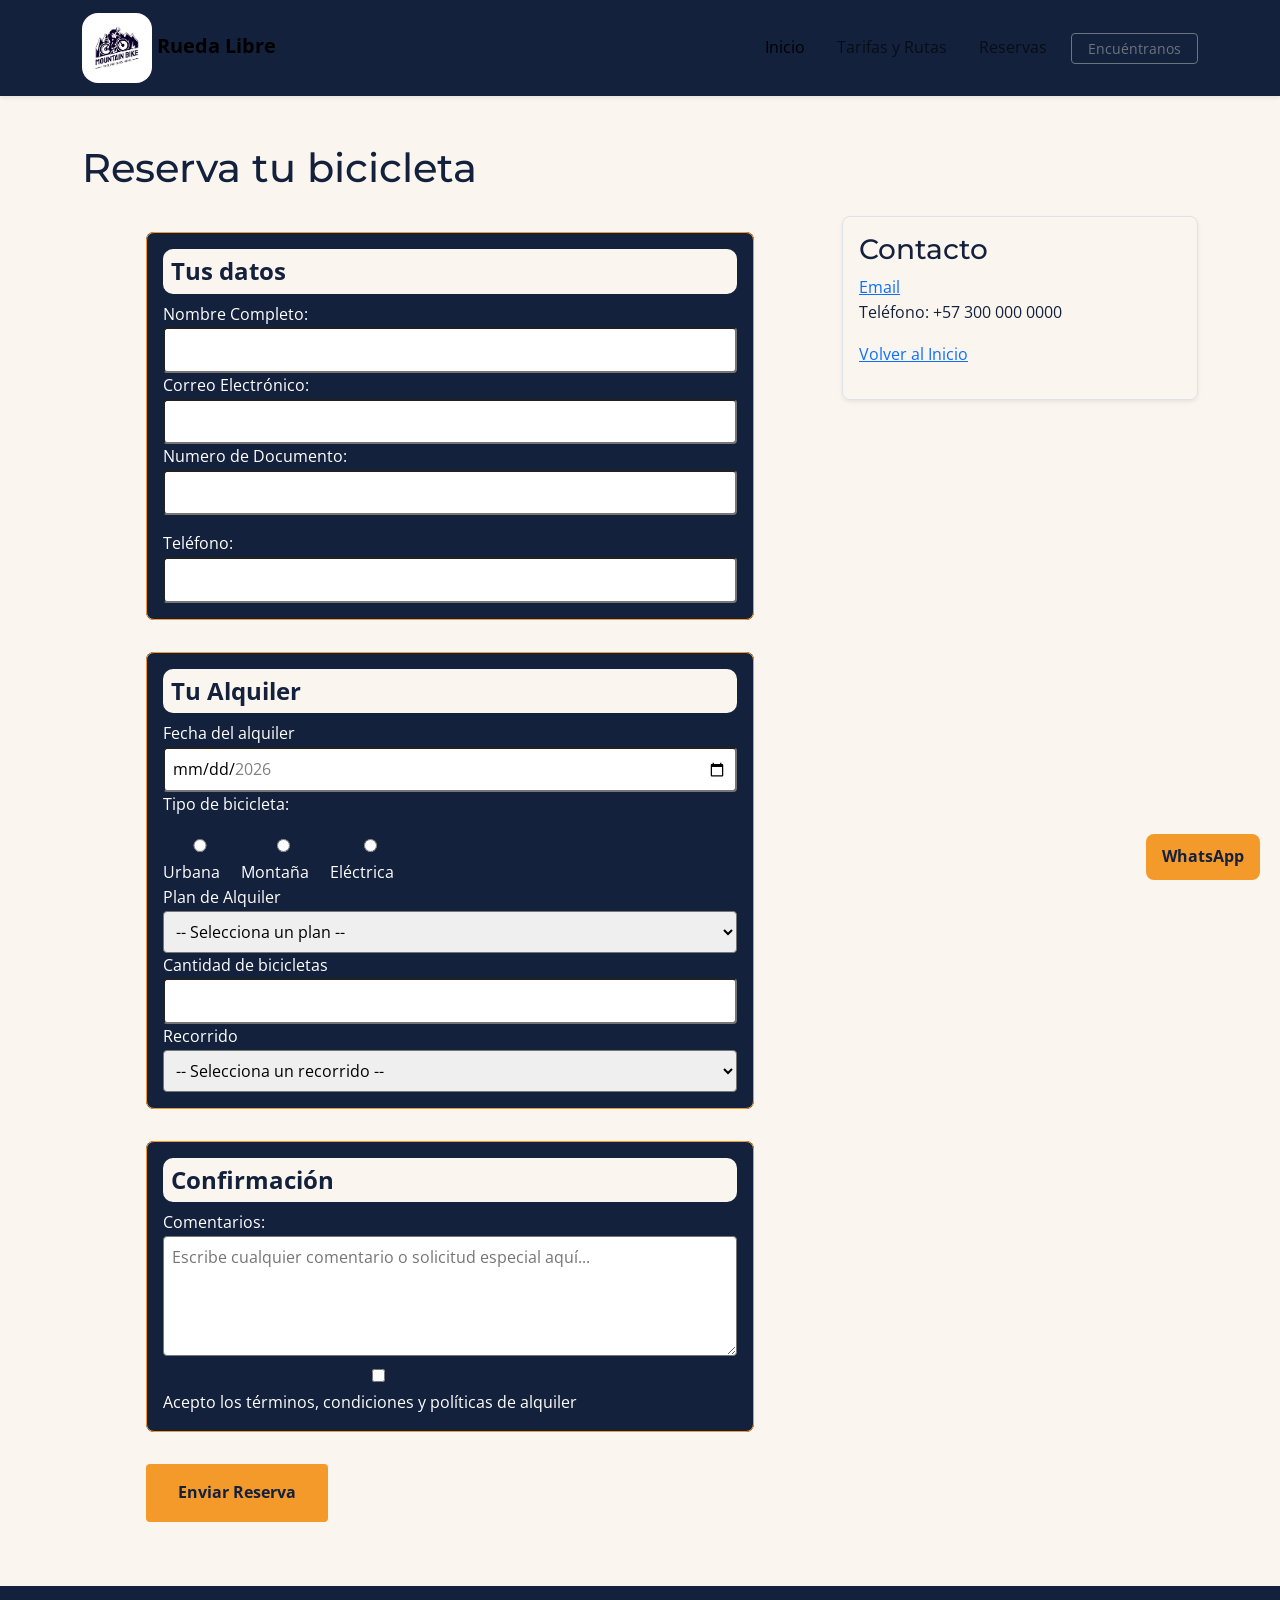
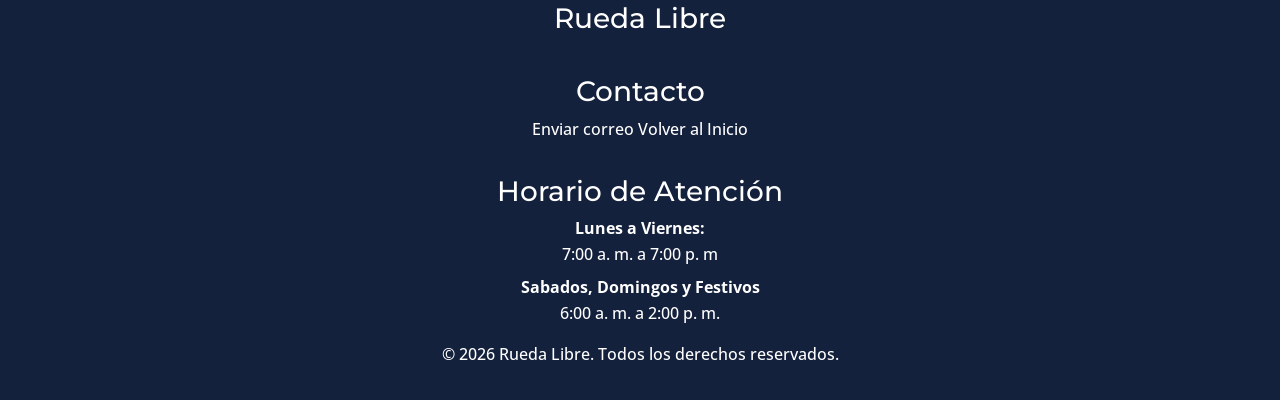
==== commit ca29f1ca: "v1.5 Implementa Bootstrap" ====
--- a/paginas/reservas.html
+++ b/paginas/reservas.html
@@ -40,128 +40,114 @@
         </nav>
     </header>
 
-    <main id="reservas">
+    <main id="reservas" class="container py-5">
 
-        <h1>Reserva tu bicicleta</h1>
-        
-            <section id="form-reservas" class="reservas-container">
-                <div class="form-container">
+            <h1 class="mb-4">Reserva tu bicicleta</h1>
+            <div id="form-reservas" class="row g-4">
+                <div class="col-12 col-md-8">
                     <form action="#" method="post">
-                    <fieldset class="tarjetas-form">
-                            <legend>Tus datos</legend>
-                            <div class="datos-container">
+                            <fieldset class="tarjetas-form">
+                                <legend>Tus datos</legend>
+                                <div class="datos-container">
 
-                            <label for="name">Nombre Completo:</label>
-                            <input type="text" id="name" name="name" minlength="3" pattern="[A-Za-zÁ-Úá-úñÑ\s]+"  required />
+                                    <label for="name">Nombre Completo:</label>
+                                    <input type="text" id="name" name="name" minlength="3" pattern="[A-Za-zÁ-Úá-úñÑ\s]+"  required />
 
-                            <label for="email">Correo Electrónico:</label>
-                            <input type="email" id="email" name="email" required />
+                                    <label for="email">Correo Electrónico:</label>
+                                    <input type="email" id="email" name="email" required />
 
-                            <div class="fila-campos">
 
-                                <div class="grupo-campo">
-                                    <label for="id">Numero de Documento:</label>
-                                    <input type="text" id="id" name="id" minlength="6" maxlength="10" pattern="[0-9]+" required />
 
+                                    <div class="row g-3">
+                                        <div class="grupo-campo">
+                                            <label for="id">Numero de Documento:</label>
+                                            <input type="text" id="id" name="id" minlength="6" maxlength="10" pattern="[0-9]+" required />
+
+                                        </div>
+
+                                        <div class="grupo-campo">
+                                            <label for="telefono">Teléfono:</label>
+                                            <input type="tel" id="telefono" name="telefono" maxlength="10" pattern="3[0-9]{9}" required />
+                                        </div>
+                                    </div>
                                 </div>
+                            </fieldset>
 
-                                <div class="grupo-campo">
-                                    <label for="telefono">Teléfono:</label>
-                                    <input type="tel" id="telefono" name="telefono" maxlength="10" pattern="3[0-9]{9}" required />
-                                </div>
-
-                                
-                                
+                        <fieldset class="tarjetas-form">
+                            <legend>Tu Alquiler</legend>
+                            <div>
+                                <label for="date">Fecha del alquiler</label>
+                                <input type="date" id="date" name="date" min="2026-10-22" max="2026-11-19" required>
                             </div>
 
-                            
+                            <div>
+                                <p>Tipo de bicicleta:</p>
+                                <label for="bici-urbana">
+                                    <input type="radio" id="bici-urbana" name="tipoBici" required> Urbana
+                                </label>
+                                <label for="bici-montana">
+                                    <input type="radio" id="bici-montana" name="tipoBici" required> Montaña
+                                </label>
+                                <label for="bici-electrica">
+                                    <input type="radio" id="bici-electrica" name="tipoBici" required> Eléctrica
+                                </label>
+                            </div>
 
-                            
+                            <div>
+                                <label for="plan-alquiler">Plan de Alquiler</label>
+                                <select name="planAlquiler" id="plan-alquiler" required>
+                                    <option value="">-- Selecciona un plan --</option>
+                                    <option value="1hora">1 hora</option>
+                                    <option value="medio-dia">Medio día (4h)</option>
+                                    <option value="dia-completo">Día Completo</option>
+                                </select>
+                            </div>
 
-                            
+                            <div>
+                                <label for="cantidad-bicicletas">Cantidad de bicicletas</label>
+                                <input type="number" id="cantidad-bicicletas" name="cantidadBicicletas" min="1" max="6" required>
+                            </div>
 
-                            
+                            <div>
+                                <label for="recorrido">Recorrido</label>
+                                <select name="recorrido" id="recorrido" required>
+                                    <option value="">-- Selecciona un recorrido --</option>
+                                    <option value="ruta-1">Río y Parques</option>
+                                    <option value="ruta-2">Sabores de Barrio</option>
+                                    <option value="ruta-3">Reto Las Palmas</option>
+                                </select>
+                            </div>
+                        </fieldset>
 
-                            
-                        </div>
-                    </fieldset>
+                        <fieldset class="tarjetas-form">
+                            <legend>Confirmación</legend>
+                            <div>
+                                <label for="comentarios">Comentarios:</label>
+                                <textarea id="comentarios" name="comentarios" rows="4" placeholder="Escribe cualquier comentario o solicitud especial aquí..." maxlength="300"></textarea>
+                            </div>
 
-                    <fieldset class="tarjetas-form">
-                        <legend>Tu Alquiler</legend>
-                        <div>
-                            <label for="date">Fecha del alquiler</label>
-                            <input type="date" id="date" name="date" min="2026-10-22" max="2026-11-19" required>
-                        </div>
-
-                        <div>
-                            <p>Tipo de bicicleta:</p>
-                            <label for="bici-urbana">
-                                <input type="radio" id="bici-urbana" name="tipoBici" required> Urbana
-                            </label>
-                            <label for="bici-montana">
-                                <input type="radio" id="bici-montana" name="tipoBici" required> Montaña
-                            </label>
-                            <label for="bici-electrica">
-                                <input type="radio" id="bici-electrica" name="tipoBici" required> Eléctrica
-                            </label>
-                        </div>
-
-                        <div>
-                            <label for="plan-alquiler">Plan de Alquiler</label>
-                            <select name="planAlquiler" id="plan-alquiler" required>
-                                <option value="">-- Selecciona un plan --</option>
-                                <option value="1hora">1 hora</option>
-                                <option value="medio-dia">Medio día (4h)</option>
-                                <option value="dia-completo">Día Completo</option>
-                            </select>
-                        </div>
-
-                        <div>
-                            <label for="cantidad-bicicletas">Cantidad de bicicletas</label>
-                            <input type="number" id="cantidad-bicicletas" name="cantidadBicicletas" min="1" max="6" required>
-                        </div>
-
-                        <div>
-                            <label for="recorrido">Recorrido</label>
-                            <select name="recorrido" id="recorrido" required>
-                                <option value="">-- Selecciona un recorrido --</option>
-                                <option value="ruta-1">Río y Parques</option>
-                                <option value="ruta-2">Sabores de Barrio</option>
-                                <option value="ruta-3">Reto Las Palmas</option>
-                            </select>
-                        </div>
-                    </fieldset>
-
-                    <fieldset class="tarjetas-form">
-                        <legend>Confirmación</legend>
-                        <div>
-                            <label for="comentarios">Comentarios:</label>
-                            <textarea id="comentarios" name="comentarios" rows="4" placeholder="Escribe cualquier comentario o solicitud especial aquí..." maxlength="300"></textarea>
-                        </div>
-
-                        <div>
-                            <label for="terminos">
-                                <input type="checkbox" id="terminos" name="terminos" required> Acepto los términos, condiciones y políticas de alquiler
-                            </label>
-                        </div>
+                            <div>
+                                <label for="terminos">
+                                    <input type="checkbox" id="terminos" name="terminos" required> Acepto los términos, condiciones y políticas de alquiler
+                                </label>
+                            </div>
                         </fieldset>
 
                         <div class="confirmar-form">
-                        <button type="submit">Enviar Reserva</button>
-                    </div>
-                </form>
+                            <button type="submit">Enviar Reserva</button>
+                        </div>
+                    </form>
+                </div>
+            
+                <div class="col-12 col-md-4">
+                    <aside class="contact-info p-3 border rounded-3 shadow-sm">
+                        <h3>Contacto</h3>
+                        <a href="mailto:juanxxcastaneda71@gmail.com">Email</a>
+                        <p>Teléfono: +57 300 000 0000</p>
+                        <p><a href="../index.html">Volver al Inicio</a></p>
+                    </aside>
+                </div>
             </div>
-            
-
-            <aside class="contact-info">
-                <h3>Contacto</h3>
-                <a href="mailto:juanxxcastaneda71@gmail.com">Email</a>
-                <p>Teléfono: +57 300 000 0000</p>
-                <p><a href="../index.html">Volver al Inicio</a></p>
-            </aside>
-        </section>
-        
-        
     </main>
 
     <footer>
--- a/css/styles.css
+++ b/css/styles.css
@@ -23,7 +23,10 @@
 
 /* Portada y Encabezado Principal */
 
-
+header {
+    background-color: var(--color-principal);
+    color: var(--color-secundario);
+}
 
 
 
@@ -34,17 +37,15 @@
 }
 
 /* Menu */
-#menu,
-header nav ul, 
-.menu-navegacion {
-    display: flex;    
-    flex-direction: column;  
-    align-items: center;    
-    gap: var(--espacio-pequeno); 
-    list-style: none;      
-    padding: 0;
-    margin: 0;
-}
+
+.tarjetas-form {
+    border: 1px solid var(--botones-enlaces-titulos-encabezados);
+    padding: var(--espacio-mediano);
+    border-radius: 8px;
+    background-color: var(--color-principal);
+    color: var(--color-secundario);
+}
+
 
 #menu a {
     text-decoration: none;
@@ -140,15 +141,7 @@
 
 /* Tablas */
 
-.tarifas-table {
-    width: 100%;
-    overflow-x: auto;
-}
-
-.rutas-table {
-    width: 100%;
-    overflow-x: auto;
-}
+
 
 .tarifas-rutas-container, table {
     
@@ -159,6 +152,7 @@
     text-align: left;
 }
 
+
 th {
     background-color: var(--color-principal); 
     color: #ffffff; 
@@ -191,36 +185,7 @@
 }
 
 
-.fila-campos {
-    display: flex;
-    gap: var(--espacio-mediano);
-    width: 100%;
-    max-width: 500px; 
-}
-
-.grupo-campos {
-    flex: 1;
-    display: flex;
-    
-}
-
-
-fieldset {
-    background-color: var(--color-principal);
-    color: var(--color-secundario);
-    display: flex;
-    flex-direction: column;
-    gap: var(--espacio-pequeno);
-    border: 1px solid var(--botones-enlaces-titulos-encabezados);
-    border-radius: 8px;
-    padding: var(--espacio-mediano);
-}
-
-label {
-    display: block; 
-    font-weight: 600;
-    margin-bottom: var(--espacio-pequeno);
-}
+
 
 legend {
     color: var(--color-principal);
